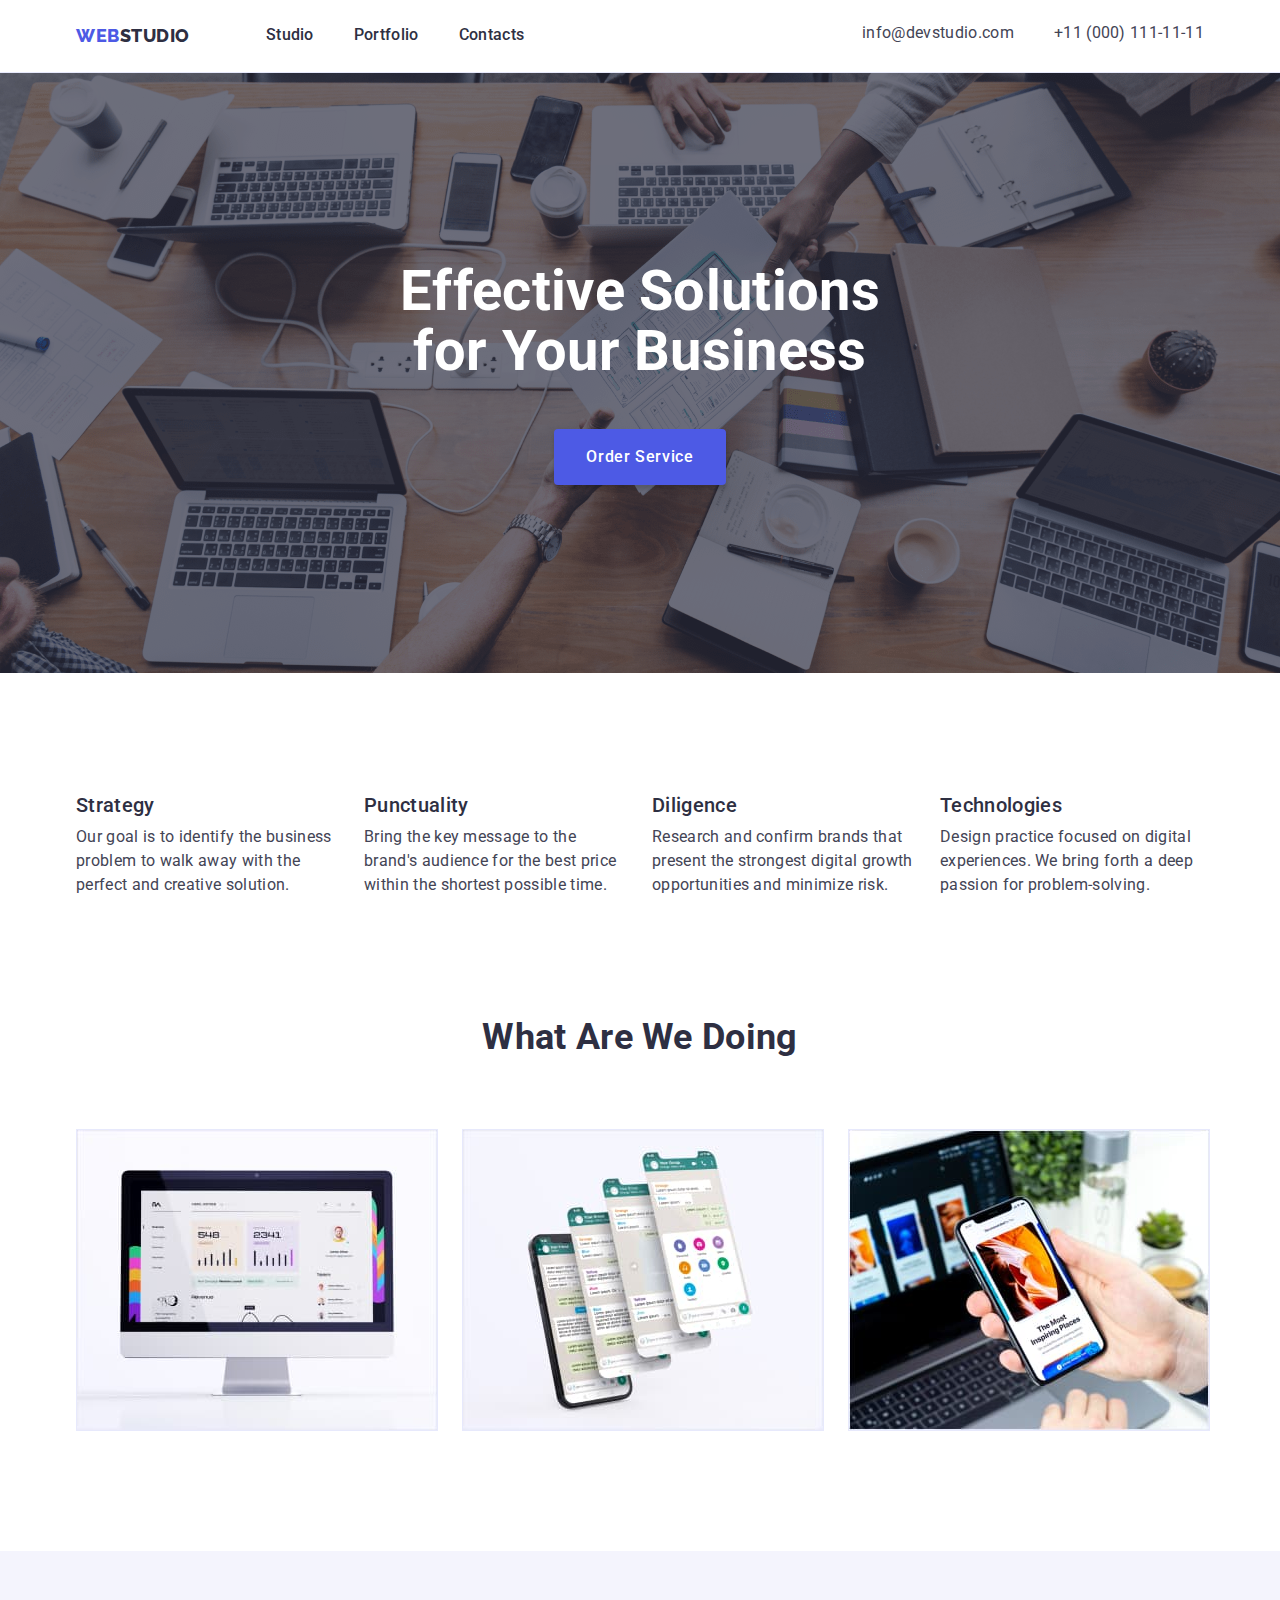
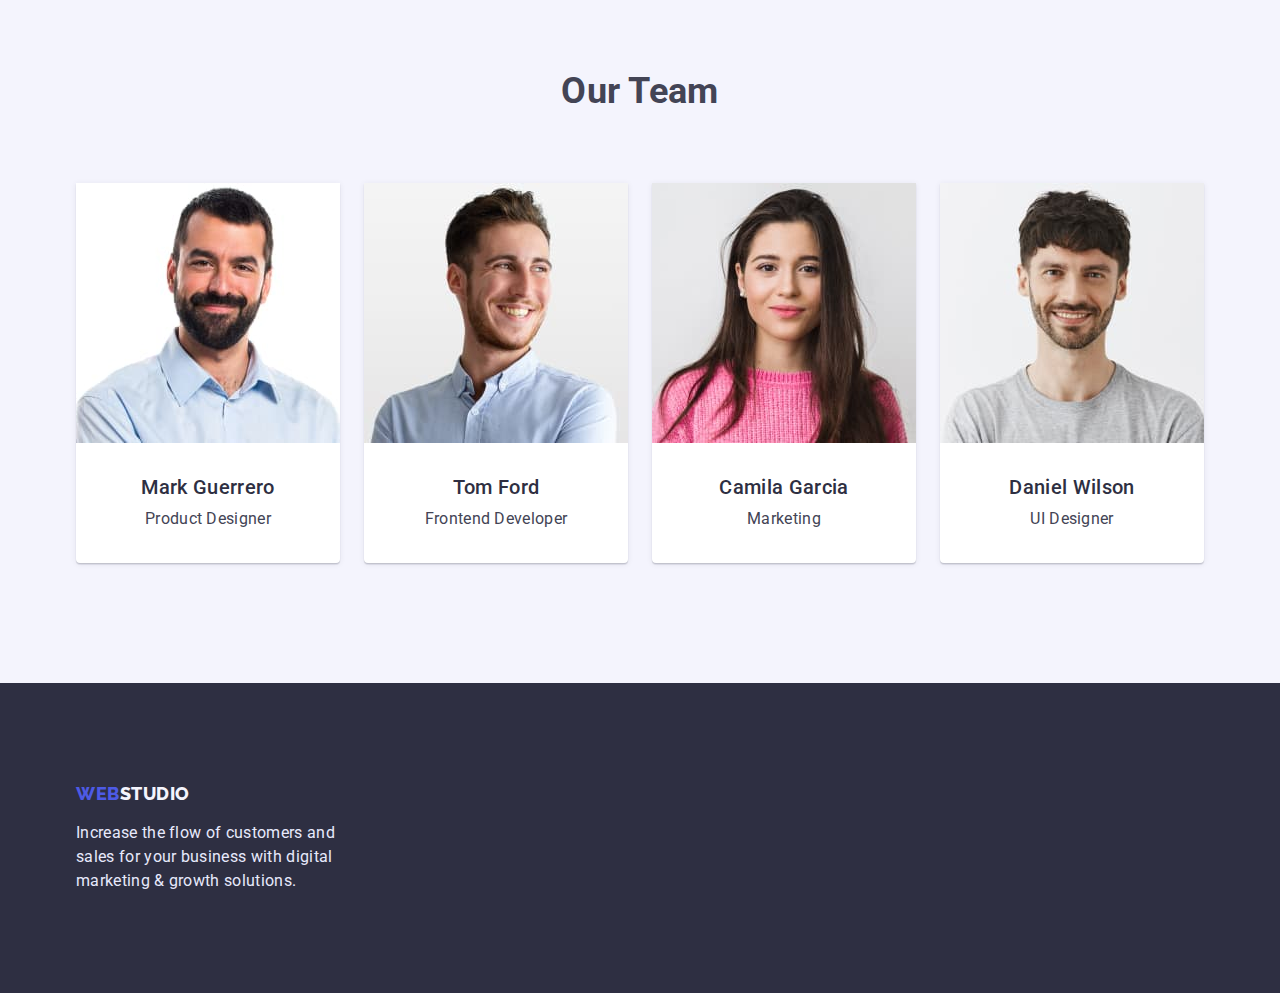
==== index.html @ 8f676c9a "hero-bg" ====
<!DOCTYPE html>
<html lang="en">
  <head>
    <meta charset="UTF-8" />
    <meta http-equiv="X-UA-Compatible" content="IE=edge" />
    <meta name="viewport" content="width=device-width, initial-scale=1.0" />
    <link rel="preconnect" href="https://fonts.googleapis.com" />
    <link rel="preconnect" href="https://fonts.gstatic.com" crossorigin />
    <link
      href="https://fonts.googleapis.com/css2?family=Roboto:wght@400;500;700;900&family=Raleway:wght@800&display=swap"
      rel="stylesheet"
    />
    <link
      rel="stylesheet"
      href="https://cdnjs.cloudflare.com/ajax/libs/modern-normalize/1.1.0/modern-normalize.min.css"
    />
    <link rel="stylesheet" href="css/styles.css" />
    <title>Web Studio</title>
  </head>
  <body class="body">
    <header class="header">
      <div class="container flex-header">
        <!--Navigation-->
        <!--Logo-->
        <!--Logo-->
        <a class="header-logo-left" href="."
          >Web<span class="header-logo-right">Studio</span></a
        >
        <nav class="navigation">
          <ul class="nav-ul">
            <li><a class="nav-a" href=".">Studio</a></li>
            <li><a class="nav-a" href="portfolio.html">Portfolio</a></li>
            <li><a class="nav-a" href="">Contacts</a></li>
          </ul>
        </nav>
        <address class="address">
          <ul class="address-ul">
            <li>
              <a class="address-a" href="mailto:info@devstudio.com"
                >info@devstudio.com</a
              >
            </li>
            <li>
              <a class="address-a" href="tel:+110001111111"
                >+11 (000) 111-11-11</a
              >
            </li>
          </ul>
        </address>
      </div>
    </header>
    <main>
      <!-- Hero section -->
      <section class="index-section-hero section">
        <div class="container">
          <h1 class="index-hero-h1">Effective Solutions for Your Business</h1>
          <button class="index-hero-btn" type="button">Order Service</button>
        </div>
      </section>
      <!-- Section1 -->
      <section class="index-section-strategy section">
        <div class="container">
          <h2 class="visually-hidden">Our operating principles</h2>
          <ul class="index-section-strategy-ul section-flex">
            <li class="index-section-strategy-item">
              <h3 class="index-section-strategy-h3">Strategy</h3>
              <p class="index-section-strategy-p">
                Our goal is to identify the business problem to walk away with
                the perfect and creative solution.
              </p>
            </li>
            <li class="index-section-strategy-item">
              <h3 class="index-section-strategy-h3">Punctuality</h3>
              <p class="index-section-strategy-p">
                Bring the key message to the brand's audience for the best price
                within the shortest possible time.
              </p>
            </li>
            <li class="index-section-strategy-item">
              <h3 class="index-section-strategy-h3">Diligence</h3>
              <p class="index-section-strategy-p">
                Research and confirm brands that present the strongest digital
                growth opportunities and minimize risk.
              </p>
            </li>
            <li class="index-section-strategy-item">
              <h3 class="index-section-strategy-h3">Technologies</h3>
              <p class="index-section-strategy-p">
                Design practice focused on digital experiences. We bring forth a
                deep passion for problem-solving.
              </p>
            </li>
          </ul>
        </div>
      </section>
      <!-- Section2 -->
      <section class="index-section-work section">
        <div class="container">
          <h2 class="index-section-work-h2">What are we doing</h2>
          <ul class="index-section-work-ul section-flex">
            <li class="index-section-work-item">
              <img
                class="index-section-work-img-work"
                src="./images/index/work/img-work-1.jpg"
                alt="Work statistics"
              />
            </li>
            <li class="index-section-work-item">
              <img
                class="index-section-work-img-work"
                src="./images/index/work/img-work-2.jpg"
                alt="Messaging with clients"
              />
            </li>
            <li class="index-section-work-item">
              <img
                class="index-section-work-img-work"
                src="./images/index/work/img-work-3.jpg"
                alt="Work with computer"
              />
            </li>
          </ul>
        </div>
      </section>
      <!-- Section3 -->
      <section class="index-section-team section">
        <div class="container">
          <h2 class="index-section-team-h2">Our Team</h2>
          <ul class="index-section-team-cards section-flex">
            <li class="index-section-team-cards-item">
              <img
                class="index-section-team-cards-img"
                src="./images/index/team/img-employee-1.jpg"
                alt="Product Designer"
              />
              <div class="index-section-team-cards-text">
                <h3 class="index-section-team-cards-h3">Mark Guerrero</h3>
                <p class="index-section-team-cards-p">Product Designer</p>
              </div>
            </li>
            <li class="index-section-team-cards-item">
              <img
                class="index-section-team-cards-img"
                src="./images/index/team/img-employee-2.jpg"
                alt="Frontend Developer"
              />
              <div class="index-section-team-cards-text">
                <h3 class="index-section-team-cards-h3">Tom Ford</h3>
                <p class="index-section-team-cards-p">Frontend Developer</p>
              </div>
            </li>
            <li class="index-section-team-cards-item">
              <img
                class="index-section-team-cards-img"
                src="./images/index/team/img-employee-3.jpg"
                alt="Marketing"
              />
              <div class="index-section-team-cards-text">
                <h3 class="index-section-team-cards-h3">Camila Garcia</h3>
                <p class="index-section-team-cards-p">Marketing</p>
              </div>
            </li>
            <li class="index-section-team-cards-item">
              <img
                class="index-section-team-cards-img"
                src="./images/index/team/img-employee-4.jpg"
                alt="UI Designer"
              />
              <div class="index-section-team-cards-text">
                <h3 class="index-section-team-cards-h3">Daniel Wilson</h3>
                <p class="index-section-team-cards-p">UI Designer</p>
              </div>
            </li>
          </ul>
        </div>
      </section>
    </main>
    <footer class="footer">
      <div class="container">
        <!--Logo-->
        <a class="footer-logo-left" href="."
          >Web<span class="footer-logo-right">Studio</span></a
        >
        <p class="footer-p">
          Increase the flow of customers and sales for your business with
          digital marketing & growth solutions.
        </p>
      </div>
    </footer>
  </body>
</html>
---- css/styles.css ----
/* variables */
:root {
  --col-iris: #4d5ae5;
  --col-ocean: #404bbf;
  --col-navy-blue: #2e2f42;
  --col-green: #31d0aa;
  --col-slate: #434455;
  --col-light-slate: #8e8f99;
  --col-cornflower: #e7e9fc;
  --col-cloud: #f4f4fd;
  --col-navy-blue-modal: rgba(46, 47, 66, 0.4);
  --col-grey: rgba(46, 47, 66, 0.7);
  --col-white: #ffffff;
  --col-background: #e5e5e5;
  --col-btn-shadow: rgba(0, 0, 0, 0.15);
  --col-navy-blue-shadow1: rgba(46, 47, 66, 0.08);
  --col-navy-blue-shadow2: rgba(46, 47, 66, 0.16);
  --cont-max-width: 1440px;
  --cont-width: 1158px;
  --cont-padding-left: 15px;
  --cont-padding-right: 15px;
  --sect-flex-gap: 24px;
}
/* margin 0 */
h1,
h2,
h3,
p {
  margin: 0;
}
/* ul flex */
ul {
  margin: 0;
  padding: 0;
  display: flex;
}
/* images */
img {
  display: block;
}
/* container */
.container {
  width: var(--cont-width);
  padding-left: var(--cont-padding-left);
  padding-right: var(--cont-padding-right);
  margin-left: auto;
  margin-right: auto;
}
/* flex-header */
.flex-header {
  display: flex;
}
/* for sections */
.section {
  padding: 120px 0px;
}

.section-flex {
  gap: var(--sect-flex-gap);
}

/* body */
.body {
  font-family: "Roboto", sans-serif;
  letter-spacing: 0.02em;
  color: var(--col-slate);
}
/* header */
.header {
  border-bottom: 1px solid var(--col-cornflower);
  padding-top: 24px;
  padding-bottom: 24px;
}

/* logo */
.header-logo-left {
  font-family: "Raleway", sans-serif;
  font-weight: 800;
  font-size: 18px;
  line-height: calc(24 / 18);
  letter-spacing: 0.03em;
  text-transform: uppercase;
  text-decoration: none;
  color: var(--col-iris);
  margin-right: 76px;
}
.header-logo-right {
  color: var(--col-navy-blue);
}
/* nav */
.navigation {
  margin-right: auto;
}
.nav-ul {
  list-style: none;
  gap: 40px;
}
.nav-a {
  font-weight: 500;
  line-height: calc(24 / 18);
  color: var(--col-navy-blue);
  text-decoration: none;
}
.nav-a:hover,
.nav-a:focus {
  color: var(--col-ocean);
}
/* address */
.address-ul {
  list-style: none;
  gap: 40px;
}

.address-a {
  font-style: normal;
  text-decoration: none;
  color: var(--col-slate);
}
.address-a:focus,
.address-a:hover {
  color: var(--col-ocean);
}
/* index */
/* main */
/* index hero */
.index-section-hero {
  background-color: var(--col-grey);
  background-image: url(../images/index/hero/img-hero-dark-bg.png),
    url(../images/index/hero/img-hero-bg.png);
  background-repeat: no-repeat;
  background-position: center;
  /* background-size: cover; */
  max-width: var(--cont-max-width);
  margin-left: auto;
  margin-right: auto;
  padding: 188px 0px;
}
.index-hero-h1 {
  width: 494px;
  color: var(--col-white);
  text-align: center;
  font-size: 56px;
  line-height: calc(60 / 56);
  margin-right: auto;
  margin-left: auto;
  margin-bottom: 48px;
}
.index-hero-btn {
  font-family: inherit;
  color: var(--col-white);
  cursor: pointer;
  background-color: var(--col-iris);
  font-weight: 500;
  line-height: calc(24 / 16);
  letter-spacing: 0.04em;
  box-shadow: 0px 4px 4px var(--col-btn-shadow);
  border: none;
  border-radius: 4px;
  padding: 16px 32px;
  display: block;
  margin-right: auto;
  margin-left: auto;
}
.index-hero-btn:focus,
.index-hero-btn:hover {
  background-color: var(--col-ocean);
}
.visually-hidden {
  position: absolute;
  width: 1px;
  height: 1px;
  margin: -1px;
  border: 0;
  padding: 0;

  white-space: nowrap;
  clip-path: inset(100%);
  clip: rect(0 0 0 0);
  overflow: hidden;
}
/* index section1 strategy*/

.index-section-strategy-ul {
  list-style: none;
}
.index-section-strategy-item {
  line-height: calc(24 / 16);
  flex-basis: calc(
    (
        var(--cont-width) - var(--cont-padding-left) - var(--cont-padding-right) -
          var(--sect-flex-gap) * 3
      ) / 4
  );
}
.index-section-strategy-h3 {
  font-weight: 500;
  font-size: 20px;
  line-height: calc(24 / 20);
  color: var(--col-navy-blue);
  margin-bottom: 8px;
}
.index-section-work {
  padding-top: 0px;
}
/* index section2 work */
.index-section-work-h2 {
  font-size: 36px;
  line-height: calc(40 / 36);
  text-align: center;
  text-transform: capitalize;
  color: var(--col-navy-blue);
  margin-bottom: 72px;
}
.index-section-work-ul {
  list-style: none;
}
.index-section-work-item {
  border: 1px solid var(--col-cornflower);
  flex-basis: calc(
    (
        var(--cont-width) - var(--cont-padding-left) - var(--cont-padding-right) -
          var(--sect-flex-gap) * 2
      ) / 3
  );
}
.index-section-work-img-work {
  width: 360px;
  height: 300px;
}
/* index section3 team */
.index-section-team {
  background-color: var(--col-cloud);
}
.index-section-team-h2 {
  font-size: 36px;
  line-height: calc(40 / 36);
  text-align: center;
  text-transform: capitalize;
  margin-bottom: 72px;
}
.index-section-team-cards {
  list-style: none;
}
.index-section-team-cards-item {
  background-color: var(--col-white);
  box-shadow: 0px 1px 6px var(--col-navy-blue-shadow1),
    0px 1px 1px var(--col-navy-blue-shadow2),
    0px 2px 1px var(--col-navy-blue-shadow1);
  border-radius: 0px 0px 4px 4px;
  flex-basis: calc(
    (
        var(--cont-width) - var(--cont-padding-left) - var(--cont-padding-right) -
          var(--sect-flex-gap) * 3
      ) / 4
  );
}
.index-section-team-cards-img {
  width: 264px;
  height: 260px;
}
.index-section-team-cards-text {
  padding: 32px 0px;
}
.index-section-team-cards-h3 {
  font-weight: 500;
  font-size: 20px;
  line-height: calc(24 / 20);
  text-align: center;
  color: var(--col-navy-blue);
  margin-bottom: 8px;
}
.index-section-team-cards-p {
  line-height: calc(24 / 16);
  text-align: center;
}
/* footer */
.footer {
  background-color: var(--col-navy-blue);
  padding: 100px 0px;
}
.footer-logo-left {
  font-family: "Raleway", sans-serif;
  font-weight: 800;
  font-size: 18px;
  line-height: calc(22 / 18);
  letter-spacing: 0.03em;
  text-transform: uppercase;
  text-decoration: none;
  color: var(--col-iris);
  display: block;
}
.footer-logo-right {
  color: var(--col-cloud);
}

.footer-p {
  color: var(--col-cornflower);
  line-height: calc(24 / 16);
  margin-top: 16px;
  margin-right: 864px;
}
/* portfolio */
/* main */
/* hero */
.portfolio-section-hero {
  padding-top: 96px;
}
.portfolio-hero-btns {
  list-style: none;
  justify-content: center;
  margin-bottom: 72px;
}
.portfolio-hero-btn {
  font-family: inherit;
  font-weight: 500;
  font-size: 16px;
  line-height: calc(24 / 16);
  letter-spacing: 0.04em;
  color: var(--col-iris);
  cursor: pointer;
  background-color: var(--col-cloud);
  border: 1px solid var(--col-cornflower);
  border-radius: 4px;
  padding: 12px 24px;
}
.portfolio-hero-btn:focus,
.portfolio-hero-btn:hover {
  color: var(--col-white);
  background-color: var(--col-ocean);
}
.portfolio-hero-ul {
  list-style: none;
  flex-wrap: wrap;
  gap: 48px var(--sect-flex-gap);
}
.portfolio-hero-items {
  flex-basis: calc(
    (
        var(--cont-width) - var(--cont-padding-left) - var(--cont-padding-right) -
          var(--sect-flex-gap) * 2
      ) / 3
  );
}
.portfolio-hero-a {
  text-decoration: none;
}
.portfolio-hero-a:focus,
.portfolio-hero-a:hover {
  text-decoration: none;
  background-color: var(--col-iris);
}

.portfolio-hero-img {
  width: 360px;
  height: 300px;
}
.portfolio-hero-text {
  border-left: 1px solid var(--col-cornflower);
  border-right: 1px solid var(--col-cornflower);
  border-bottom: 1px solid var(--col-cornflower);
  padding-top: 32px;
  padding-bottom: 31.2px;
  padding-left: 16px;
}
.portfolio-hero-h2 {
  margin-bottom: 8px;
  font-weight: 500;
  font-size: 20px;
  line-height: calc(24 / 20);
  color: var(--col-navy-blue);
}
.portfolio-hero-p {
  line-height: calc(24 / 16);
}
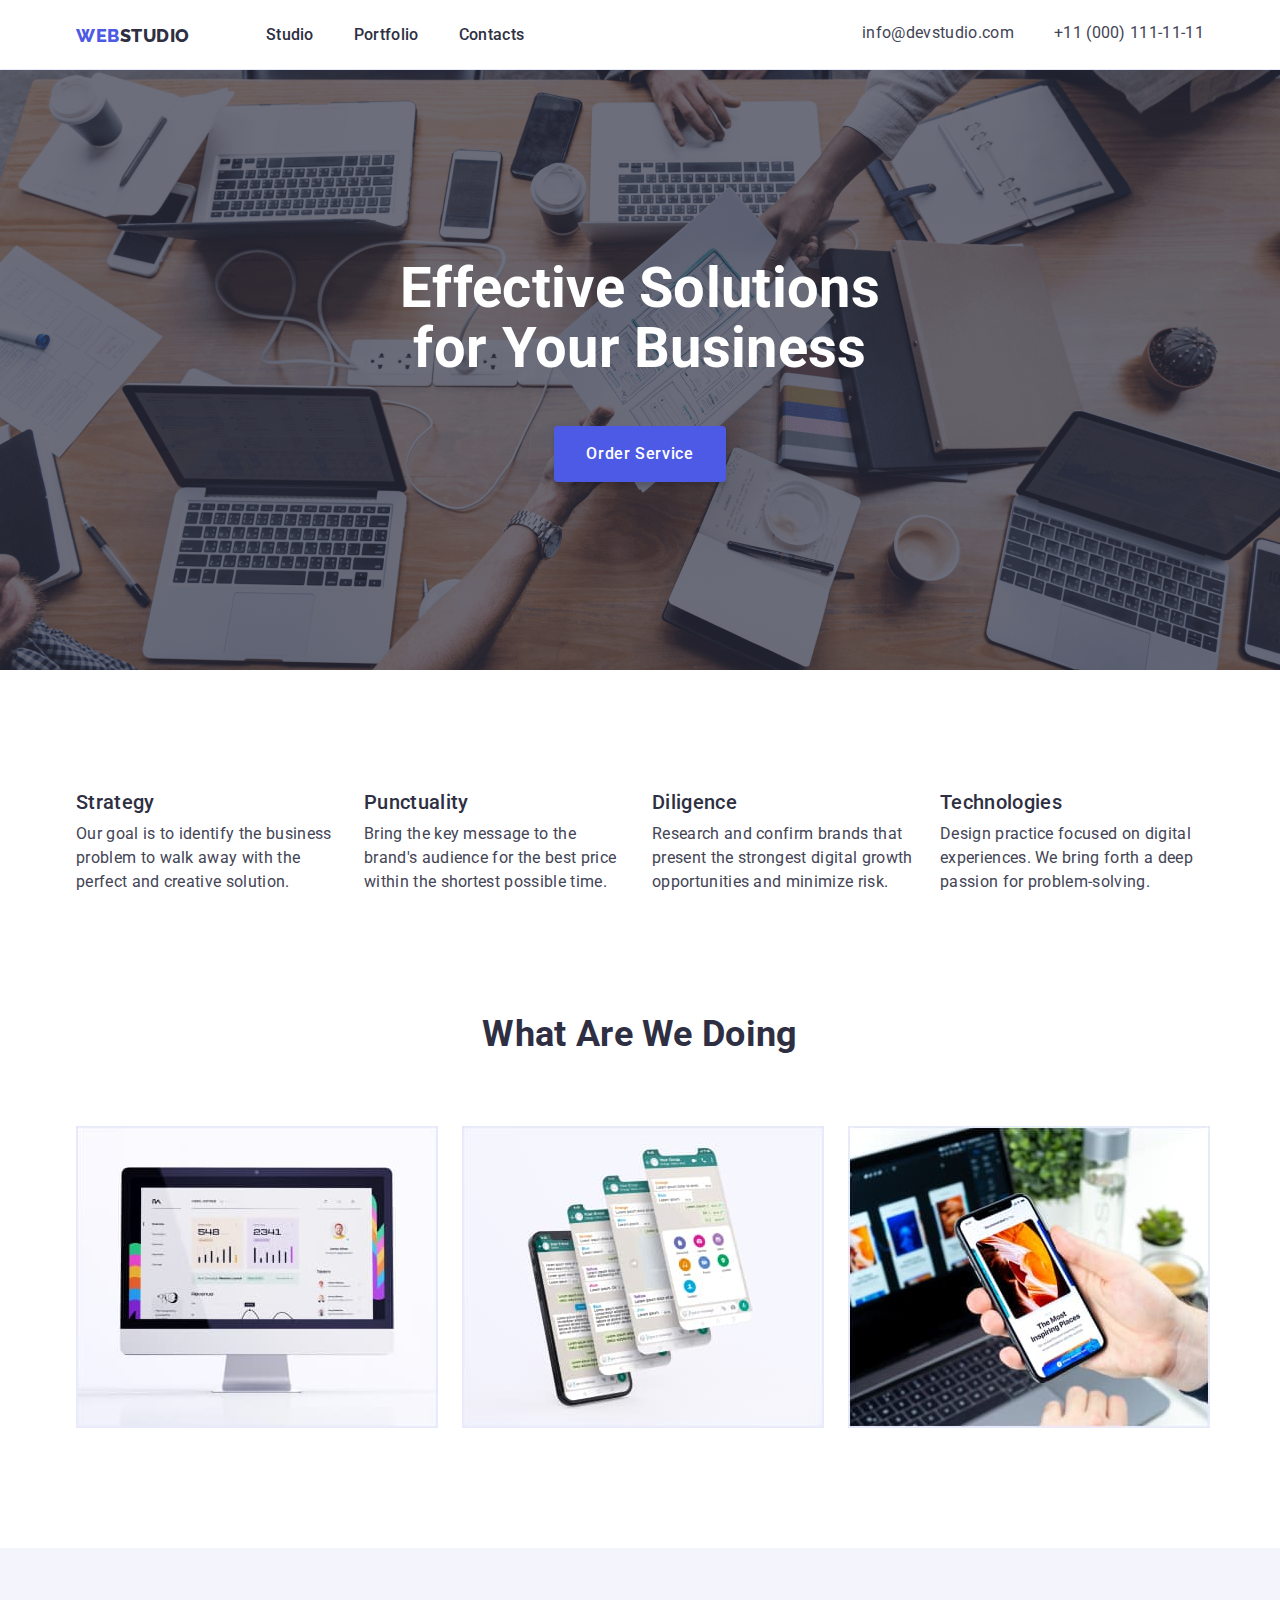
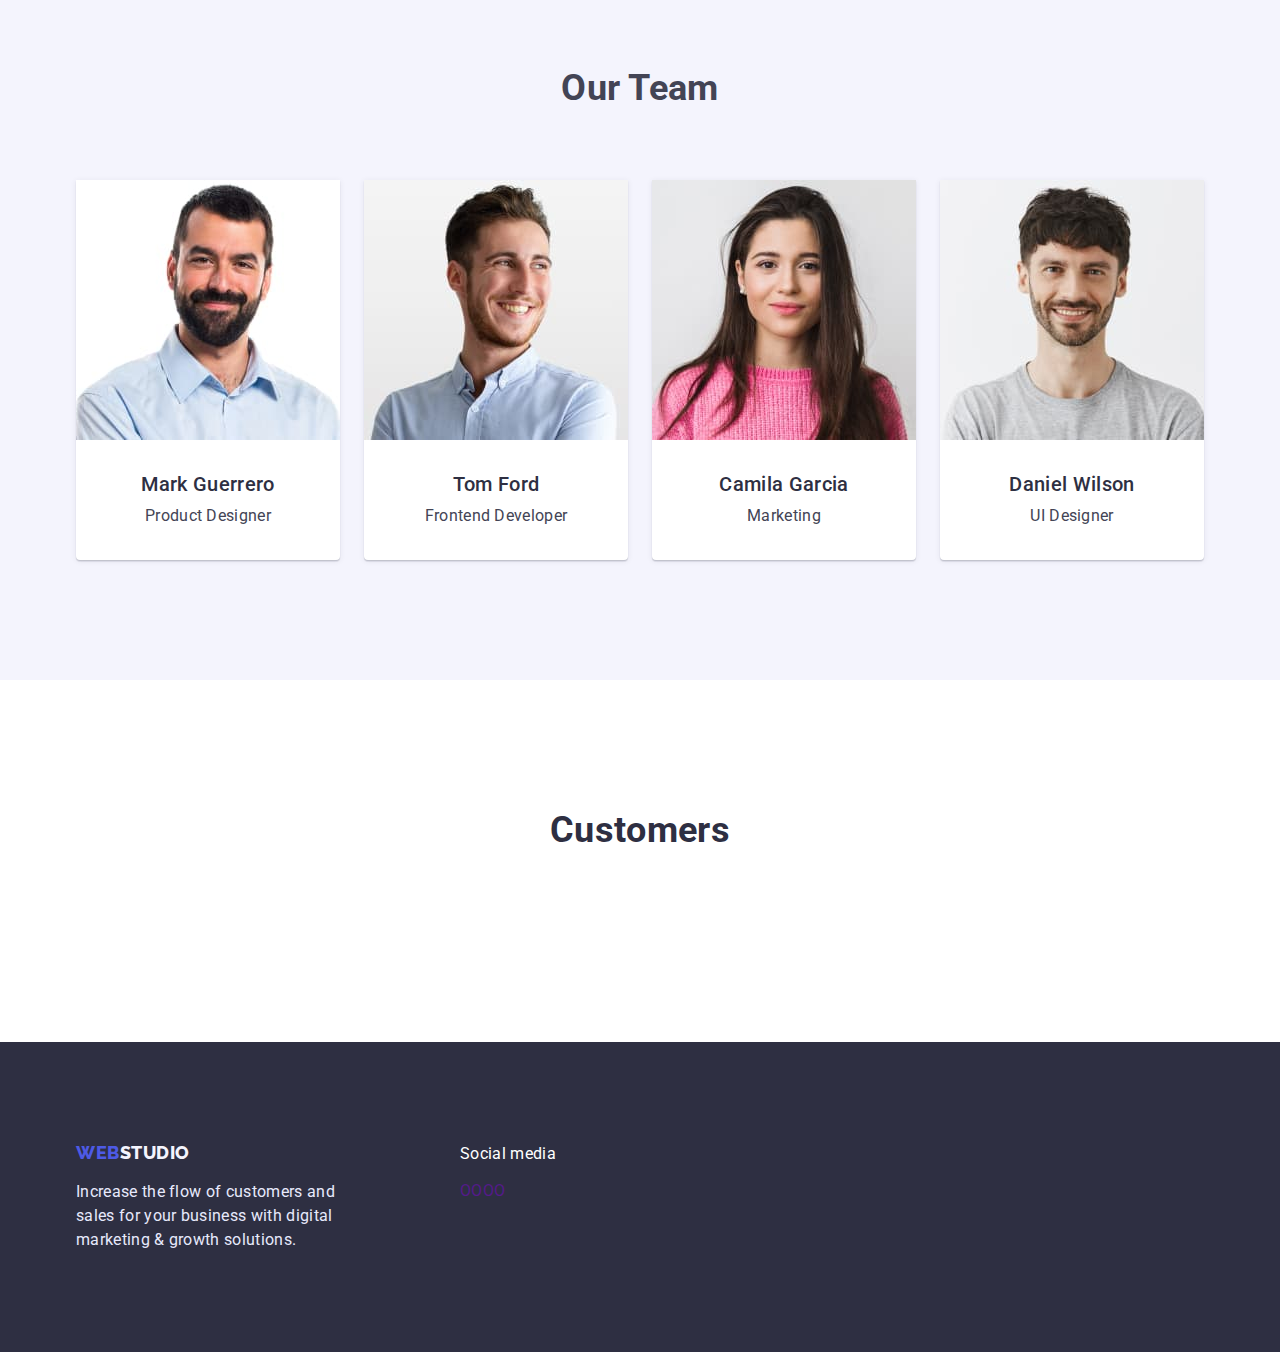
==== commit c06ca340: "add section" ====
--- a/index.html
+++ b/index.html
@@ -174,17 +174,50 @@
           </ul>
         </div>
       </section>
+      <!-- Section4 -->
+      <section class="index-section-customers section">
+        <div class="container">
+          <h2 class="index-section-customers-h2">Customers</h2>
+          <ul class="index-section-customers-ul">
+            <li class="index-section-customers-item"></li>
+            <li class="index-section-customers-item"></li>
+            <li class="index-section-customers-item"></li>
+            <li class="index-section-customers-item"></li>
+            <li class="index-section-customers-item"></li>
+            <li class="index-section-customers-item"></li>
+          </ul>
+        </div>
+      </section>
     </main>
     <footer class="footer">
-      <div class="container">
-        <!--Logo-->
-        <a class="footer-logo-left" href="."
-          >Web<span class="footer-logo-right">Studio</span></a
-        >
-        <p class="footer-p">
-          Increase the flow of customers and sales for your business with
-          digital marketing & growth solutions.
-        </p>
+      <div class="container flex-header">
+        <div class="footer-text">
+          <!--Logo-->
+          <a class="footer-logo-left" href="."
+            >Web<span class="footer-logo-right">Studio</span></a
+          >
+          <p class="footer-p">
+            Increase the flow of customers and sales for your business with
+            digital marketing & growth solutions.
+          </p>
+        </div>
+        <div class="footer-social">
+          <p class="footer-social-p">Social media</p>
+          <ul class="footer-social-ul">
+            <li class="footer-social-li">
+              <a class="footer-social-links" href="">O </a>
+            </li>
+            <li class="footer-social-li">
+              <a class="footer-social-links" href="">O</a>
+            </li>
+            <li class="footer-social-li">
+              <a class="footer-social-links" href="">O</a>
+            </li>
+            <li class="footer-social-li">
+              <a class="footer-social-links" href="">O</a>
+            </li>
+          </ul>
+        </div>
       </div>
     </footer>
   </body>
--- a/css/styles.css
+++ b/css/styles.css
@@ -33,6 +33,7 @@
   margin: 0;
   padding: 0;
   display: flex;
+  list-style: none;
 }
 /* images */
 img {
@@ -69,7 +70,7 @@
 .header {
   border-bottom: 1px solid var(--col-cornflower);
   padding-top: 24px;
-  padding-bottom: 24px;
+  padding-bottom: 0px;
 }
 
 /* logo */
@@ -92,7 +93,6 @@
   margin-right: auto;
 }
 .nav-ul {
-  list-style: none;
   gap: 40px;
 }
 .nav-a {
@@ -100,14 +100,31 @@
   line-height: calc(24 / 18);
   color: var(--col-navy-blue);
   text-decoration: none;
+}
+.nav-a::after {
+  display: block;
+  content: "";
+  width: 100%;
+  height: 4px;
+  border-radius: 2px;
+  background-color: transparent;
+  margin-top: 20px;
 }
 .nav-a:hover,
 .nav-a:focus {
   color: var(--col-ocean);
 }
+.nav-a:hover::after {
+  display: block;
+  content: "";
+  width: 100%;
+  height: 4px;
+  border-radius: 2px;
+  background-color: var(--col-ocean);
+  margin-top: 20px;
+}
 /* address */
 .address-ul {
-  list-style: none;
   gap: 40px;
 }
 
@@ -181,7 +198,6 @@
 /* index section1 strategy*/
 
 .index-section-strategy-ul {
-  list-style: none;
 }
 .index-section-strategy-item {
   line-height: calc(24 / 16);
@@ -212,7 +228,6 @@
   margin-bottom: 72px;
 }
 .index-section-work-ul {
-  list-style: none;
 }
 .index-section-work-item {
   border: 1px solid var(--col-cornflower);
@@ -239,7 +254,6 @@
   margin-bottom: 72px;
 }
 .index-section-team-cards {
-  list-style: none;
 }
 .index-section-team-cards-item {
   background-color: var(--col-white);
@@ -273,10 +287,28 @@
   line-height: calc(24 / 16);
   text-align: center;
 }
+/* Section4 Customers */
+.index-section-customers {
+  padding-top: 130px;
+}
+.index-section-customers-h2 {
+  font-size: 36px;
+  line-height: calc(40 / 36);
+  text-align: center;
+  text-transform: capitalize;
+  color: var(--col-navy-blue);
+  margin-bottom: 72px;
+}
 /* footer */
+
 .footer {
   background-color: var(--col-navy-blue);
   padding: 100px 0px;
+}
+/* text */
+.footer-text {
+  width: 264px;
+  margin-right: 120px;
 }
 .footer-logo-left {
   font-family: "Raleway", sans-serif;
@@ -297,7 +329,20 @@
   color: var(--col-cornflower);
   line-height: calc(24 / 16);
   margin-top: 16px;
-  margin-right: 864px;
+}
+/* social */
+.footer-social {
+}
+.footer-social-p {
+  font-size: 16px;
+  line-height: calc(24 / 16);
+  font-weight: 500px;
+  color: var(--col-white);
+  text-align: left;
+  margin-bottom: 16px;
+}
+.footer-social-links {
+  text-decoration: none;
 }
 /* portfolio */
 /* main */
@@ -306,7 +351,6 @@
   padding-top: 96px;
 }
 .portfolio-hero-btns {
-  list-style: none;
   justify-content: center;
   margin-bottom: 72px;
 }
@@ -329,7 +373,6 @@
   background-color: var(--col-ocean);
 }
 .portfolio-hero-ul {
-  list-style: none;
   flex-wrap: wrap;
   gap: 48px var(--sect-flex-gap);
 }
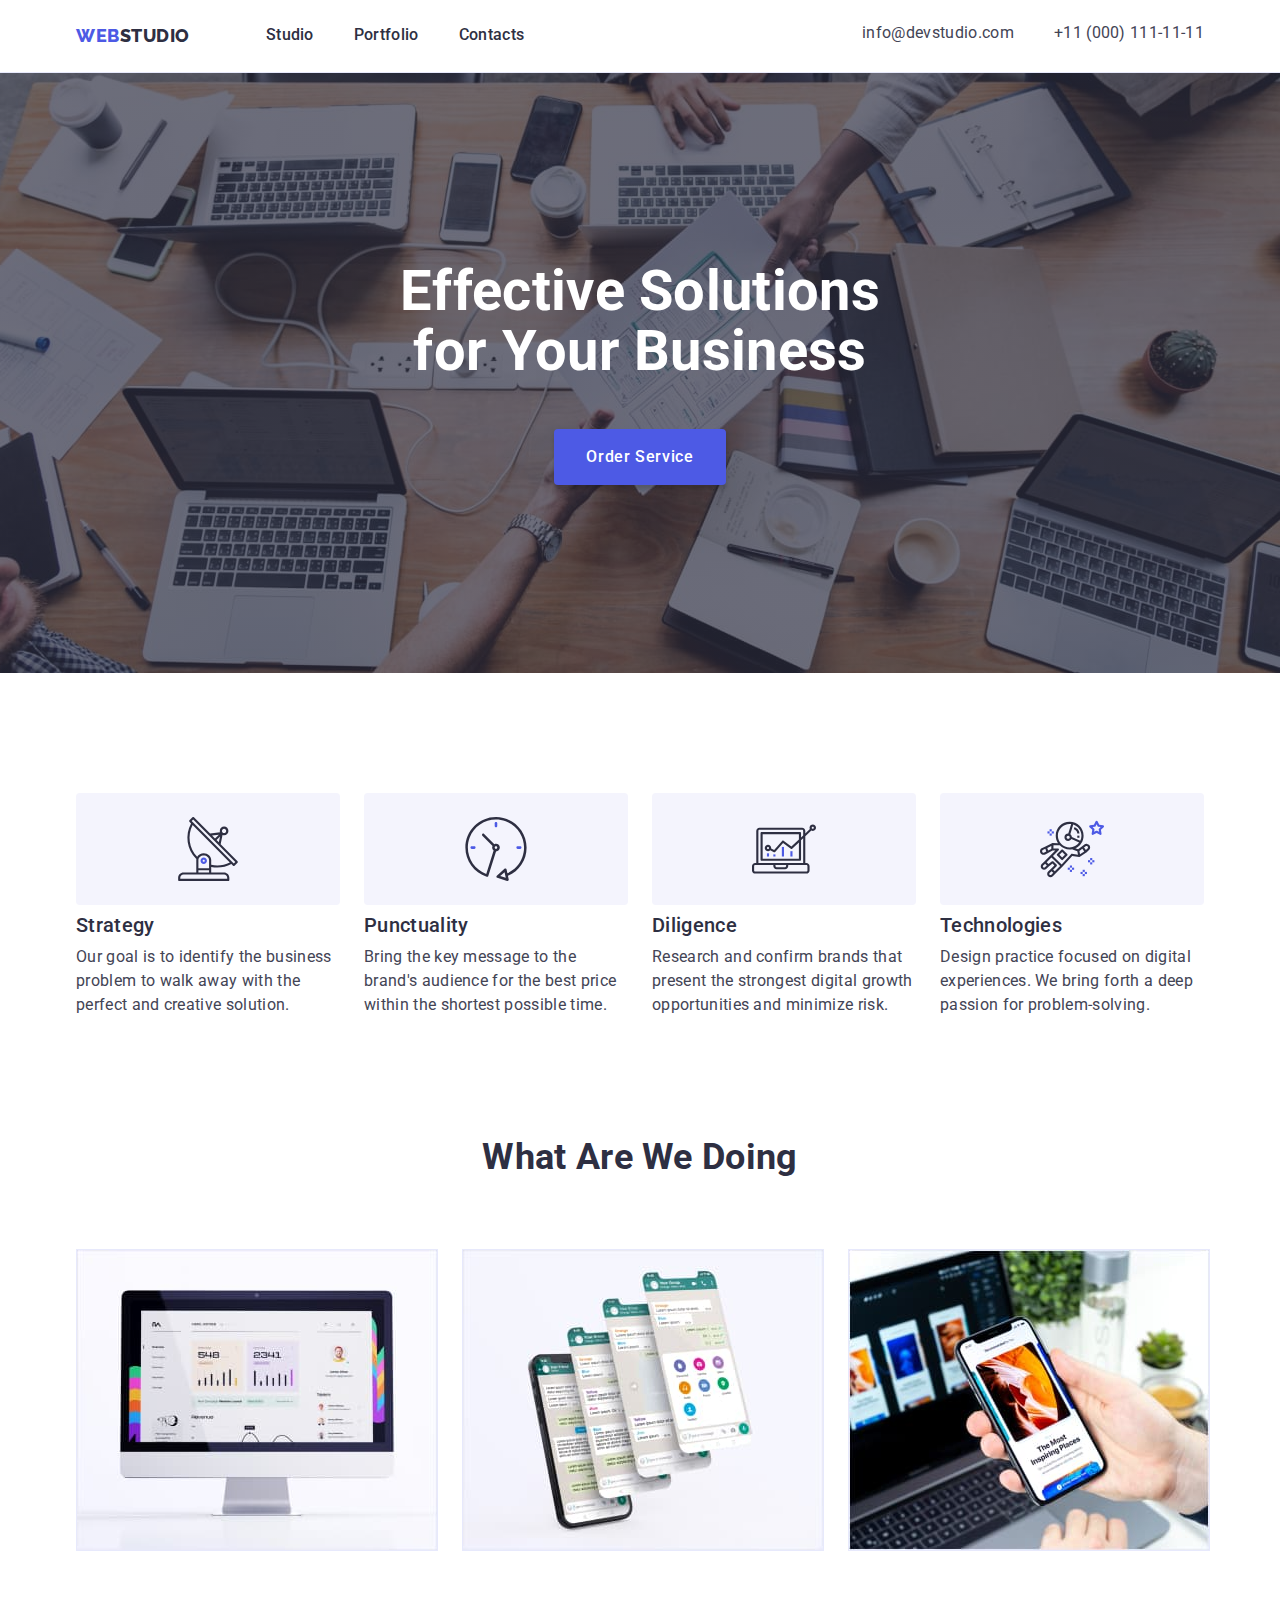
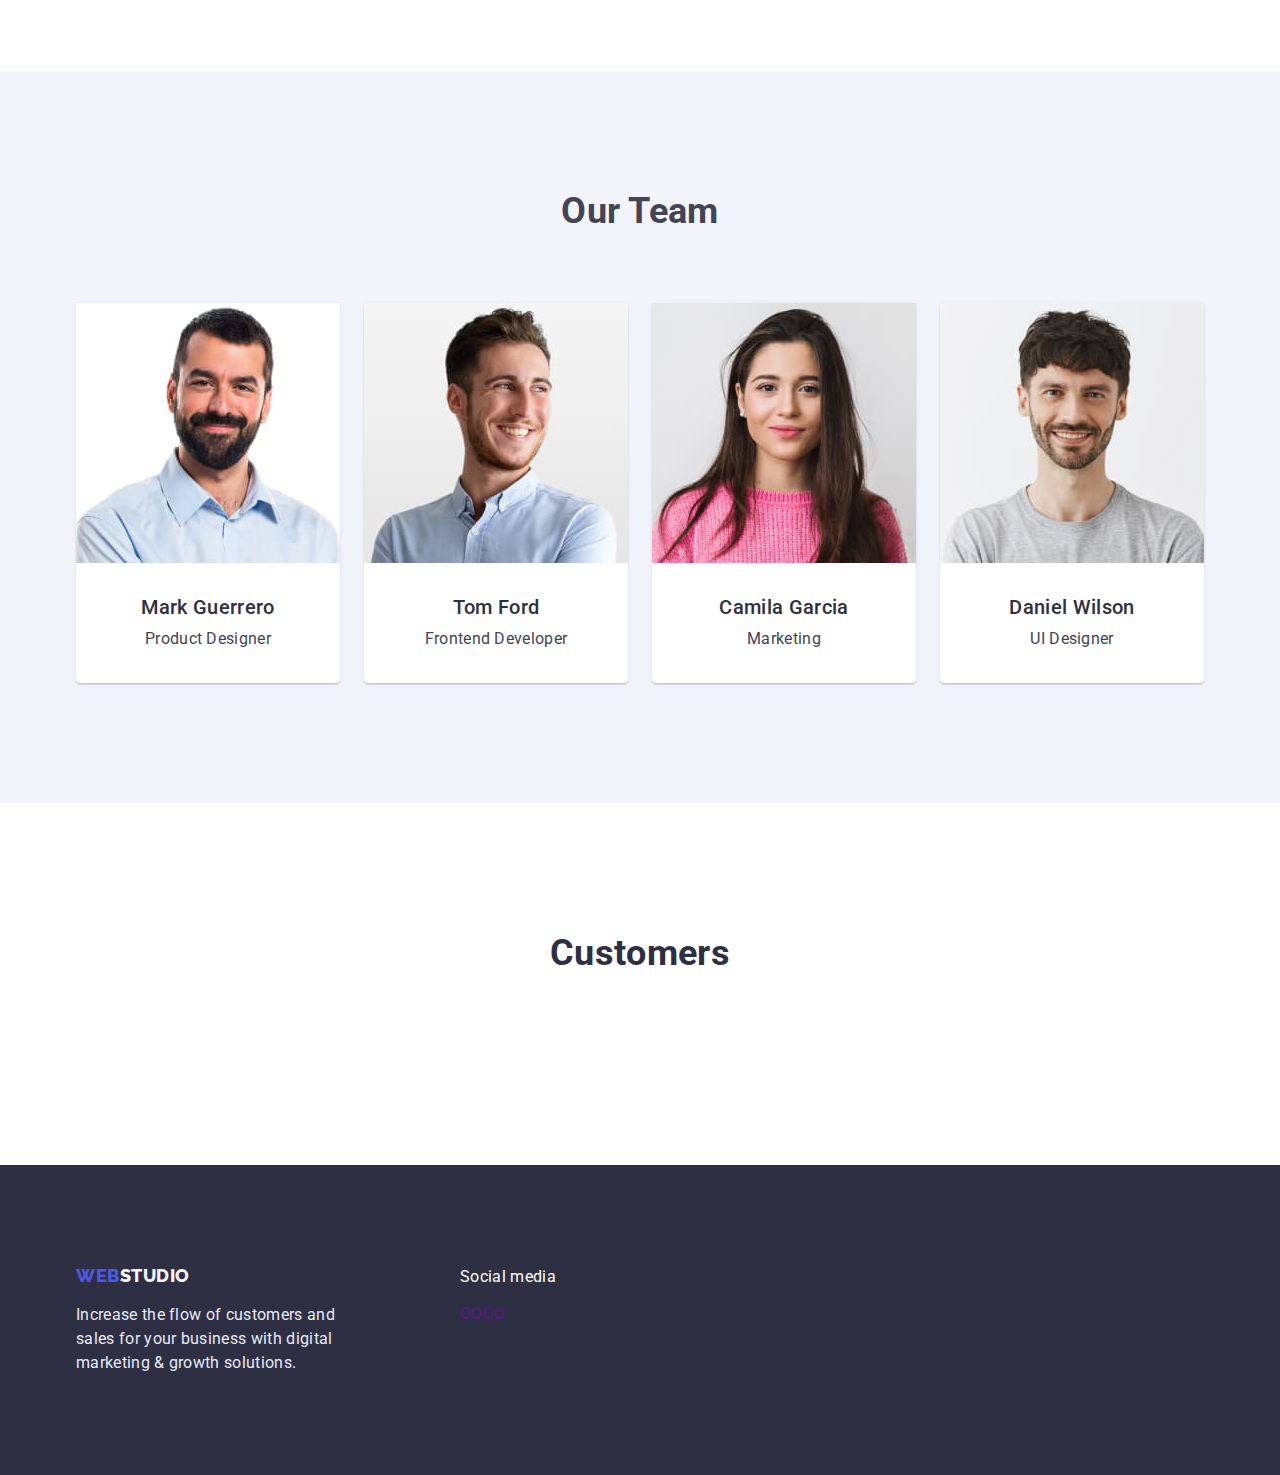
==== commit 4a2d8b10: "icons strategy" ====
--- a/index.html
+++ b/index.html
@@ -62,28 +62,28 @@
         <div class="container">
           <h2 class="visually-hidden">Our operating principles</h2>
           <ul class="index-section-strategy-ul section-flex">
-            <li class="index-section-strategy-item">
+            <li class="index-section-strategy-item icon-antenna">
               <h3 class="index-section-strategy-h3">Strategy</h3>
               <p class="index-section-strategy-p">
                 Our goal is to identify the business problem to walk away with
                 the perfect and creative solution.
               </p>
             </li>
-            <li class="index-section-strategy-item">
+            <li class="index-section-strategy-item icon-clock">
               <h3 class="index-section-strategy-h3">Punctuality</h3>
               <p class="index-section-strategy-p">
                 Bring the key message to the brand's audience for the best price
                 within the shortest possible time.
               </p>
             </li>
-            <li class="index-section-strategy-item">
+            <li class="index-section-strategy-item icon-diagram">
               <h3 class="index-section-strategy-h3">Diligence</h3>
               <p class="index-section-strategy-p">
                 Research and confirm brands that present the strongest digital
                 growth opportunities and minimize risk.
               </p>
             </li>
-            <li class="index-section-strategy-item">
+            <li class="index-section-strategy-item icon-astronaut">
               <h3 class="index-section-strategy-h3">Technologies</h3>
               <p class="index-section-strategy-p">
                 Design practice focused on digital experiences. We bring forth a
--- a/css/styles.css
+++ b/css/styles.css
@@ -70,7 +70,7 @@
 .header {
   border-bottom: 1px solid var(--col-cornflower);
   padding-top: 24px;
-  padding-bottom: 0px;
+  padding-bottom: 24px;
 }
 
 /* logo */
@@ -101,28 +101,11 @@
   color: var(--col-navy-blue);
   text-decoration: none;
 }
-.nav-a::after {
-  display: block;
-  content: "";
-  width: 100%;
-  height: 4px;
-  border-radius: 2px;
-  background-color: transparent;
-  margin-top: 20px;
-}
 .nav-a:hover,
 .nav-a:focus {
   color: var(--col-ocean);
 }
-.nav-a:hover::after {
-  display: block;
-  content: "";
-  width: 100%;
-  height: 4px;
-  border-radius: 2px;
-  background-color: var(--col-ocean);
-  margin-top: 20px;
-}
+
 /* address */
 .address-ul {
   gap: 40px;
@@ -142,11 +125,15 @@
 /* index hero */
 .index-section-hero {
   background-color: var(--col-grey);
-  background-image: url(../images/index/hero/img-hero-dark-bg.png),
-    url(../images/index/hero/img-hero-bg.png);
+  background-image: linear-gradient(
+      to right,
+      rgba(46, 47, 66, 0.7),
+      rgba(46, 47, 66, 0.7)
+    ),
+    url(../images/index/hero/img-hero-bg.jpg);
   background-repeat: no-repeat;
   background-position: center;
-  /* background-size: cover; */
+  background-size: cover;
   max-width: var(--cont-max-width);
   margin-left: auto;
   margin-right: auto;
@@ -207,6 +194,30 @@
           var(--sect-flex-gap) * 3
       ) / 4
   );
+}
+.index-section-strategy-item::before {
+  content: "";
+  height: 112px;
+  display: block;
+  background-color: var(--col-cloud);
+  border-radius: 4px;
+  background-repeat: no-repeat;
+  background-size: auto calc(48 / 112);
+  background-position: center;
+  margin-bottom: 8px;
+}
+/* icons */
+.icon-antenna::before {
+  background-image: url(../images/index/strategy/svg-antenna.svg);
+}
+.icon-clock::before {
+  background-image: url(../images/index/strategy/svg-clock.svg);
+}
+.icon-diagram::before {
+  background-image: url(../images/index/strategy/svg-diagram.svg);
+}
+.icon-astronaut::before {
+  background-image: url(../images/index/strategy/svg-astronaut.svg);
 }
 .index-section-strategy-h3 {
   font-weight: 500;
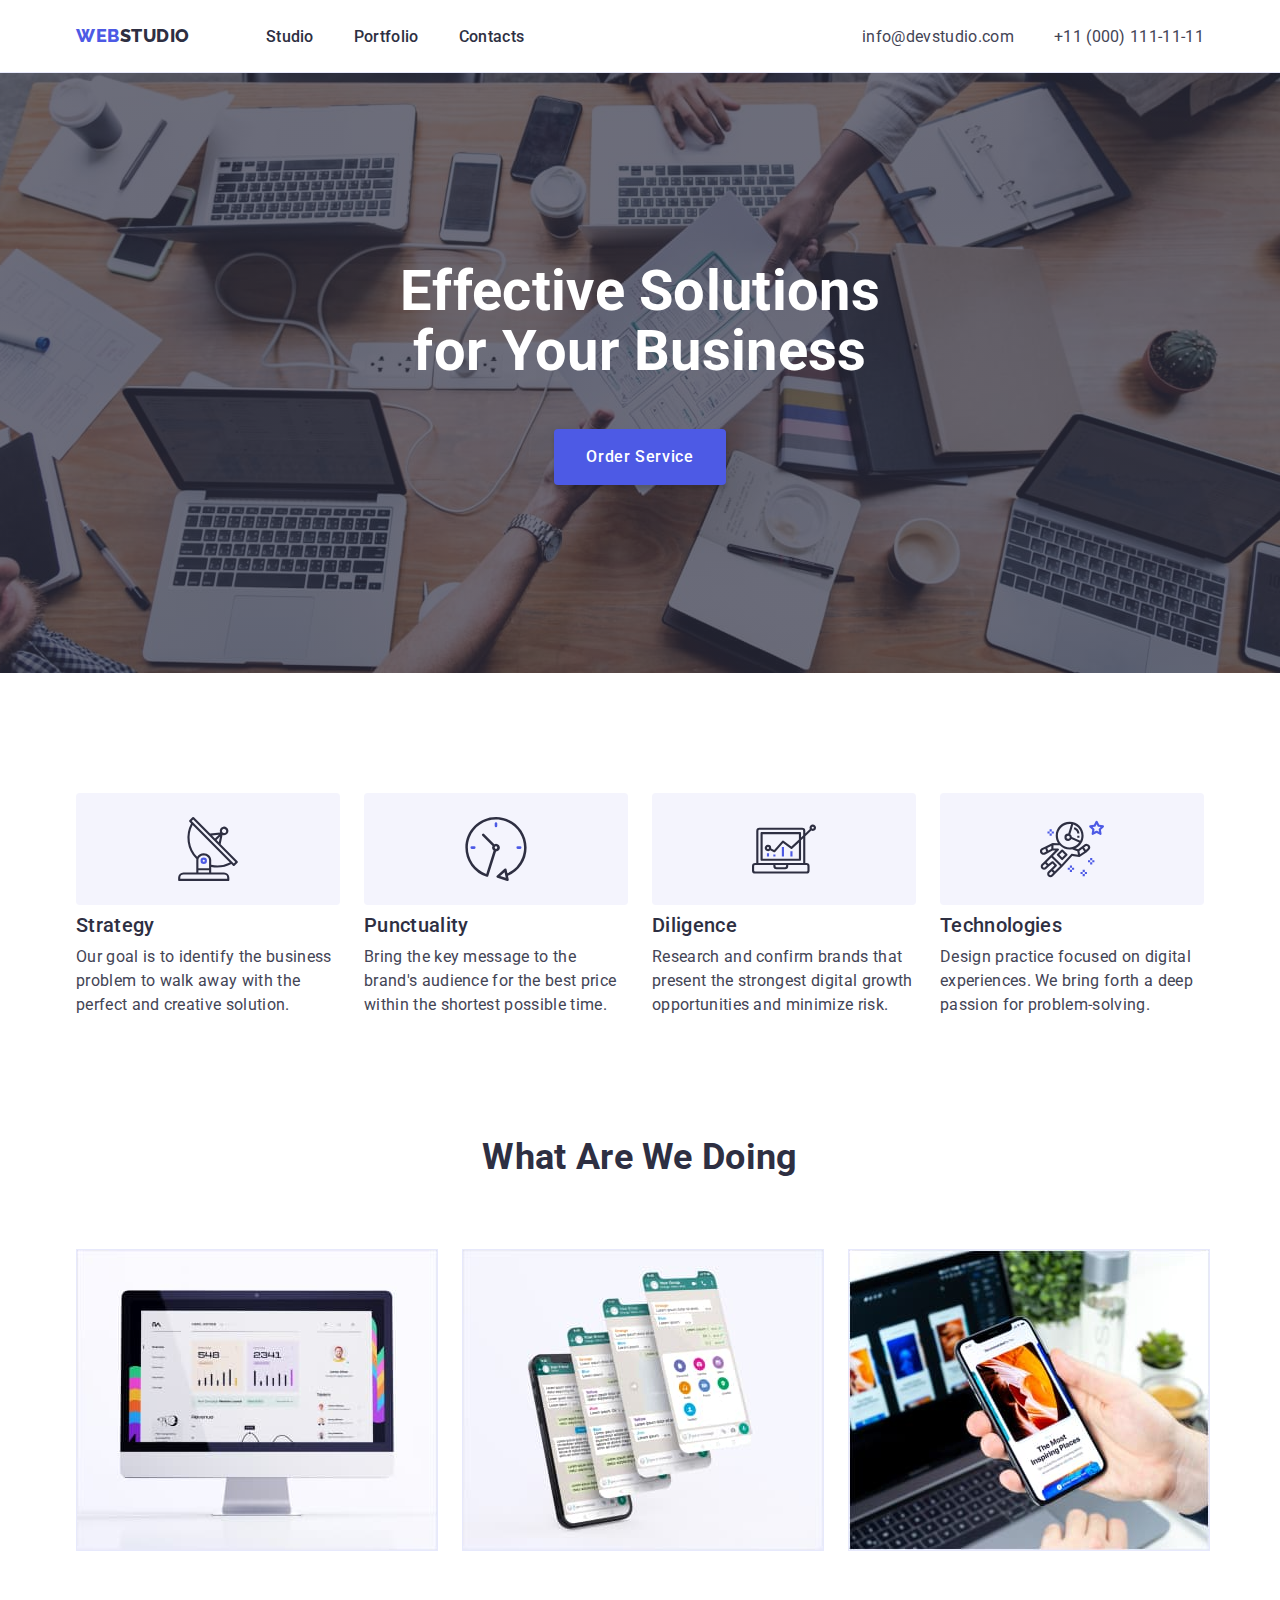
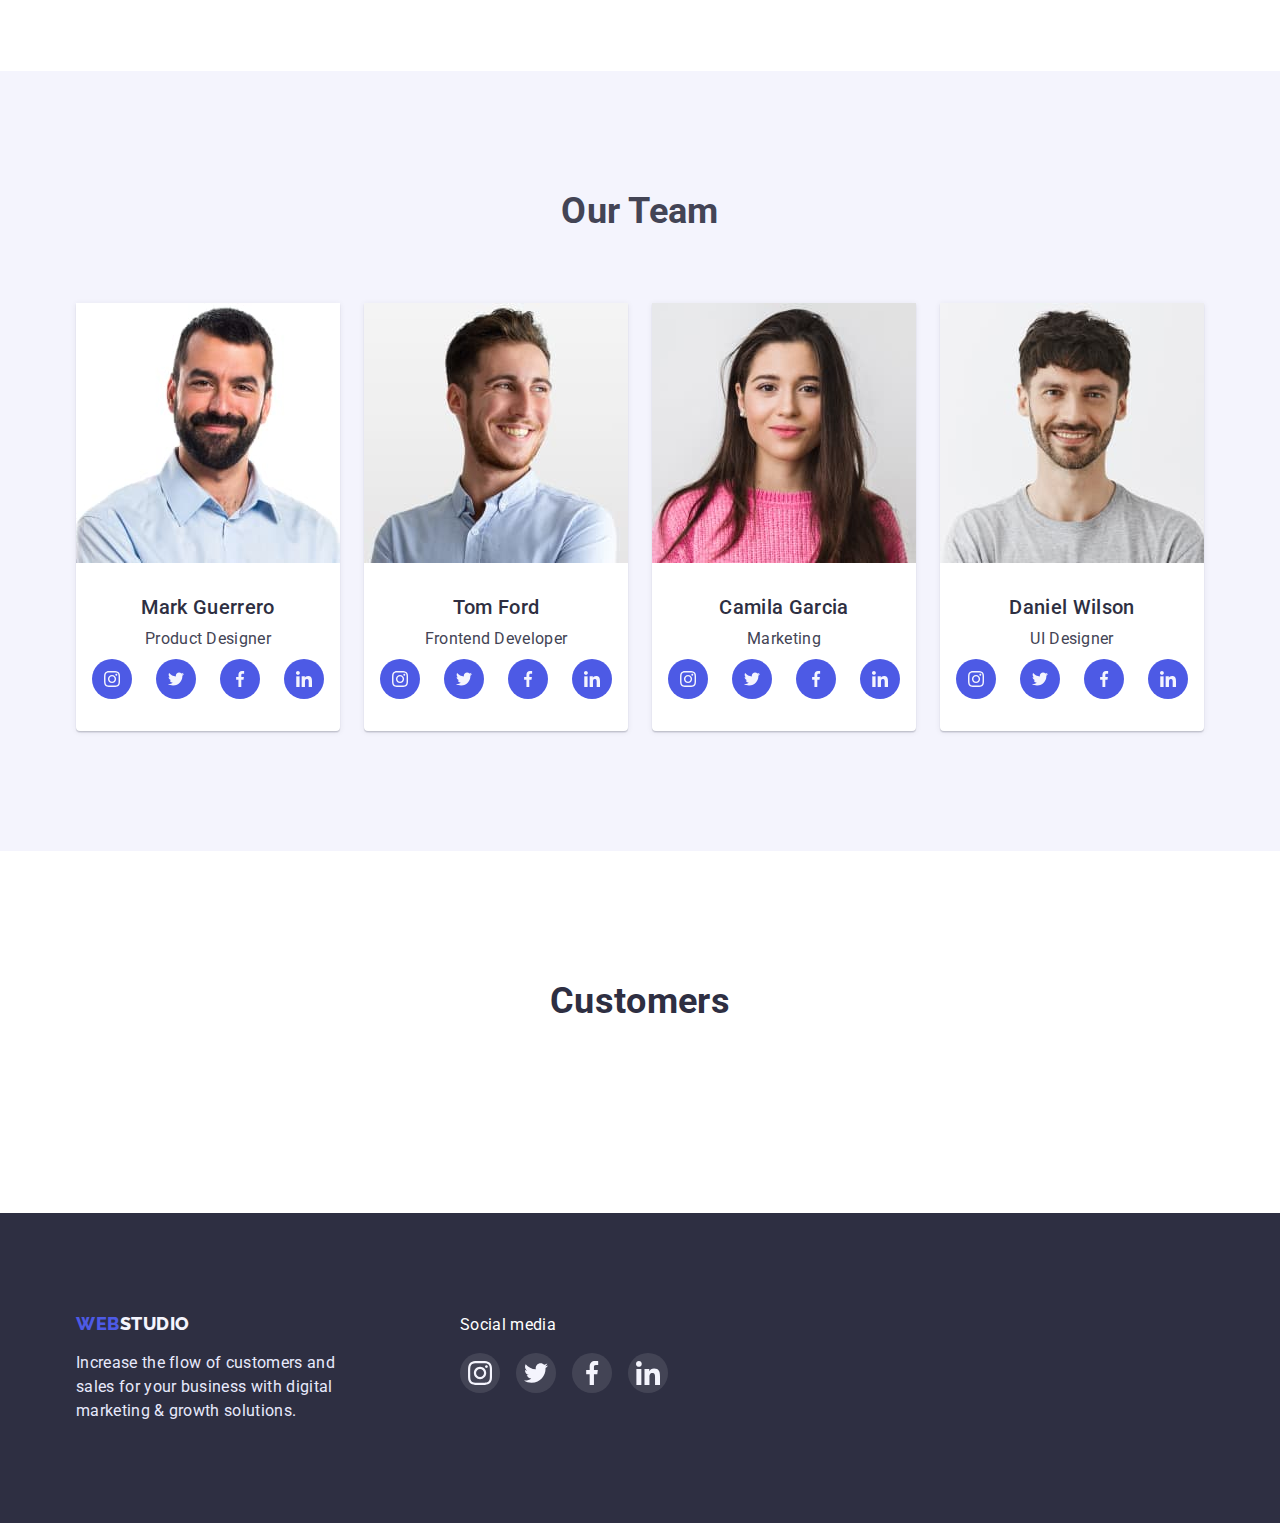
==== commit ed03080d: "cards + footer" ====
--- a/index.html
+++ b/index.html
@@ -137,6 +137,45 @@
                 <h3 class="index-section-team-cards-h3">Mark Guerrero</h3>
                 <p class="index-section-team-cards-p">Product Designer</p>
               </div>
+              <!-- social links -->
+              <ul class="index-section-team-cards-links section-flex">
+                <li class="index-section-team-cards-links-item">
+                  <a
+                    class="index-section-team-cards-link social-links icon-instagram"
+                    href="https://instagram.com/"
+                    aria-label="Instagram link"
+                    target="_blank"
+                    rel="noreferrer noopener"
+                  ></a>
+                </li>
+                <li class="index-section-team-cards-links-item">
+                  <a
+                    class="index-section-team-cards-link social-links icon-twitter"
+                    href="https://twitter.com/"
+                    aria-label="Twitter link"
+                    target="_blank"
+                    rel="noreferrer noopener"
+                  ></a>
+                </li>
+                <li class="index-section-team-cards-links-item">
+                  <a
+                    class="index-section-team-cards-link social-links icon-facebook"
+                    href="https://facebook.com/"
+                    aria-label="Facebook link"
+                    target="_blank"
+                    rel="noreferrer noopener"
+                  ></a>
+                </li>
+                <li class="index-section-team-cards-links-item">
+                  <a
+                    class="index-section-team-cards-link social-links icon-linkedin"
+                    href="https://linkedin.com/"
+                    aria-label="Linkedin link"
+                    target="_blank"
+                    rel="noreferrer noopener"
+                  ></a>
+                </li>
+              </ul>
             </li>
             <li class="index-section-team-cards-item">
               <img
@@ -148,6 +187,45 @@
                 <h3 class="index-section-team-cards-h3">Tom Ford</h3>
                 <p class="index-section-team-cards-p">Frontend Developer</p>
               </div>
+              <!-- social links -->
+              <ul class="index-section-team-cards-links section-flex">
+                <li class="index-section-team-cards-links-item">
+                  <a
+                    class="index-section-team-cards-link social-links icon-instagram"
+                    href="https://instagram.com/"
+                    aria-label="Instagram link"
+                    target="_blank"
+                    rel="noreferrer noopener"
+                  ></a>
+                </li>
+                <li class="index-section-team-cards-links-item">
+                  <a
+                    class="index-section-team-cards-link social-links icon-twitter"
+                    href="https://twitter.com/"
+                    aria-label="Twitter link"
+                    target="_blank"
+                    rel="noreferrer noopener"
+                  ></a>
+                </li>
+                <li class="index-section-team-cards-links-item">
+                  <a
+                    class="index-section-team-cards-link social-links icon-facebook"
+                    href="https://facebook.com/"
+                    aria-label="Facebook link"
+                    target="_blank"
+                    rel="noreferrer noopener"
+                  ></a>
+                </li>
+                <li class="index-section-team-cards-links-item">
+                  <a
+                    class="index-section-team-cards-link social-links icon-linkedin"
+                    href="https://linkedin.com/"
+                    aria-label="Linkedin link"
+                    target="_blank"
+                    rel="noreferrer noopener"
+                  ></a>
+                </li>
+              </ul>
             </li>
             <li class="index-section-team-cards-item">
               <img
@@ -159,6 +237,45 @@
                 <h3 class="index-section-team-cards-h3">Camila Garcia</h3>
                 <p class="index-section-team-cards-p">Marketing</p>
               </div>
+              <!-- social links -->
+              <ul class="index-section-team-cards-links section-flex">
+                <li class="index-section-team-cards-links-item">
+                  <a
+                    class="index-section-team-cards-link social-links icon-instagram"
+                    href="https://instagram.com/"
+                    aria-label="Instagram link"
+                    target="_blank"
+                    rel="noreferrer noopener"
+                  ></a>
+                </li>
+                <li class="index-section-team-cards-links-item">
+                  <a
+                    class="index-section-team-cards-link social-links icon-twitter"
+                    href="https://twitter.com/"
+                    aria-label="Twitter link"
+                    target="_blank"
+                    rel="noreferrer noopener"
+                  ></a>
+                </li>
+                <li class="index-section-team-cards-links-item">
+                  <a
+                    class="index-section-team-cards-link social-links icon-facebook"
+                    href="https://facebook.com/"
+                    aria-label="Facebook link"
+                    target="_blank"
+                    rel="noreferrer noopener"
+                  ></a>
+                </li>
+                <li class="index-section-team-cards-links-item">
+                  <a
+                    class="index-section-team-cards-link social-links icon-linkedin"
+                    href="https://linkedin.com/"
+                    aria-label="Linkedin link"
+                    target="_blank"
+                    rel="noreferrer noopener"
+                  ></a>
+                </li>
+              </ul>
             </li>
             <li class="index-section-team-cards-item">
               <img
@@ -170,6 +287,45 @@
                 <h3 class="index-section-team-cards-h3">Daniel Wilson</h3>
                 <p class="index-section-team-cards-p">UI Designer</p>
               </div>
+              <!-- social links -->
+              <ul class="index-section-team-cards-links section-flex">
+                <li class="index-section-team-cards-links-item">
+                  <a
+                    class="index-section-team-cards-link social-links icon-instagram"
+                    href="https://instagram.com/"
+                    aria-label="Instagram link"
+                    target="_blank"
+                    rel="noreferrer noopener"
+                  ></a>
+                </li>
+                <li class="index-section-team-cards-links-item">
+                  <a
+                    class="index-section-team-cards-link social-links icon-twitter"
+                    href="https://twitter.com/"
+                    aria-label="Twitter link"
+                    target="_blank"
+                    rel="noreferrer noopener"
+                  ></a>
+                </li>
+                <li class="index-section-team-cards-links-item">
+                  <a
+                    class="index-section-team-cards-link social-links icon-facebook"
+                    href="https://facebook.com/"
+                    aria-label="Facebook link"
+                    target="_blank"
+                    rel="noreferrer noopener"
+                  ></a>
+                </li>
+                <li class="index-section-team-cards-links-item">
+                  <a
+                    class="index-section-team-cards-link social-links icon-linkedin"
+                    href="https://linkedin.com/"
+                    aria-label="Linkedin link"
+                    target="_blank"
+                    rel="noreferrer noopener"
+                  ></a>
+                </li>
+              </ul>
             </li>
           </ul>
         </div>
@@ -205,16 +361,41 @@
           <p class="footer-social-p">Social media</p>
           <ul class="footer-social-ul">
             <li class="footer-social-li">
-              <a class="footer-social-links" href="">O </a>
+              <a
+                class="footer-social-links social-links icon-instagram"
+                href="https://instagram.com/"
+                aria-label="Instagram link"
+                target="_blank"
+                rel="noreferrer noopener"
+              >
+              </a>
             </li>
             <li class="footer-social-li">
-              <a class="footer-social-links" href="">O</a>
+              <a
+                class="footer-social-links social-links icon-twitter"
+                href="https://twitter.com/"
+                aria-label="Twitter link"
+                target="_blank"
+                rel="noreferrer noopener"
+              ></a>
             </li>
             <li class="footer-social-li">
-              <a class="footer-social-links" href="">O</a>
+              <a
+                class="footer-social-links social-links icon-facebook"
+                href="https://facebook.com/"
+                aria-label="Facebook link"
+                target="_blank"
+                rel="noreferrer noopener"
+              ></a>
             </li>
             <li class="footer-social-li">
-              <a class="footer-social-links" href="">O</a>
+              <a
+                class="footer-social-links social-links icon-linkedin"
+                href="https://linkedin.com/"
+                aria-label="Linkedin link"
+                target="_blank"
+                rel="noreferrer noopener"
+              ></a>
             </li>
           </ul>
         </div>
--- a/css/styles.css
+++ b/css/styles.css
@@ -13,6 +13,7 @@
   --col-white: #ffffff;
   --col-background: #e5e5e5;
   --col-btn-shadow: rgba(0, 0, 0, 0.15);
+  --col-background-footer: rgba(255, 255, 255, 0.1);
   --col-navy-blue-shadow1: rgba(46, 47, 66, 0.08);
   --col-navy-blue-shadow2: rgba(46, 47, 66, 0.16);
   --cont-max-width: 1440px;
@@ -50,6 +51,7 @@
 /* flex-header */
 .flex-header {
   display: flex;
+  align-items: baseline;
 }
 /* for sections */
 .section {
@@ -206,7 +208,7 @@
   background-position: center;
   margin-bottom: 8px;
 }
-/* icons */
+/* icons section strategy*/
 .icon-antenna::before {
   background-image: url(../images/index/strategy/svg-antenna.svg);
 }
@@ -284,7 +286,8 @@
   height: 260px;
 }
 .index-section-team-cards-text {
-  padding: 32px 0px;
+  padding-top: 32px;
+  margin-bottom: 8px;
 }
 .index-section-team-cards-h3 {
   font-weight: 500;
@@ -297,6 +300,40 @@
 .index-section-team-cards-p {
   line-height: calc(24 / 16);
   text-align: center;
+}
+.index-section-team-cards-links {
+  justify-content: center;
+  padding-bottom: 32px;
+}
+.index-section-team-cards-link {
+  background-color: var(--col-iris);
+  background-size: 16px;
+}
+.index-section-team-cards-link:hover {
+  background-color: var(--col-ocean);
+}
+/* icons social*/
+.social-links {
+  text-decoration: none;
+  display: block;
+  content: "";
+  width: 40px;
+  height: 40px;
+  border-radius: 50%;
+  background-repeat: no-repeat;
+  background-position: center;
+}
+.icon-instagram {
+  background-image: url(../images/index/footer/svg-instagram-2.svg);
+}
+.icon-twitter {
+  background-image: url(../images/index/footer/svg-twitter-1.svg);
+}
+.icon-facebook {
+  background-image: url(../images/index/footer/svg-facebook-1.svg);
+}
+.icon-linkedin {
+  background-image: url(../images/index/footer/svg-linkedin-1.svg);
 }
 /* Section4 Customers */
 .index-section-customers {
@@ -344,6 +381,9 @@
 /* social */
 .footer-social {
 }
+.footer-social-ul {
+  gap: 16px;
+}
 .footer-social-p {
   font-size: 16px;
   line-height: calc(24 / 16);
@@ -353,7 +393,11 @@
   margin-bottom: 16px;
 }
 .footer-social-links {
-  text-decoration: none;
+  background-color: var(--col-background-footer);
+  background-size: 24px;
+}
+.footer-social-links:hover {
+  background-color: var(--col-green);
 }
 /* portfolio */
 /* main */
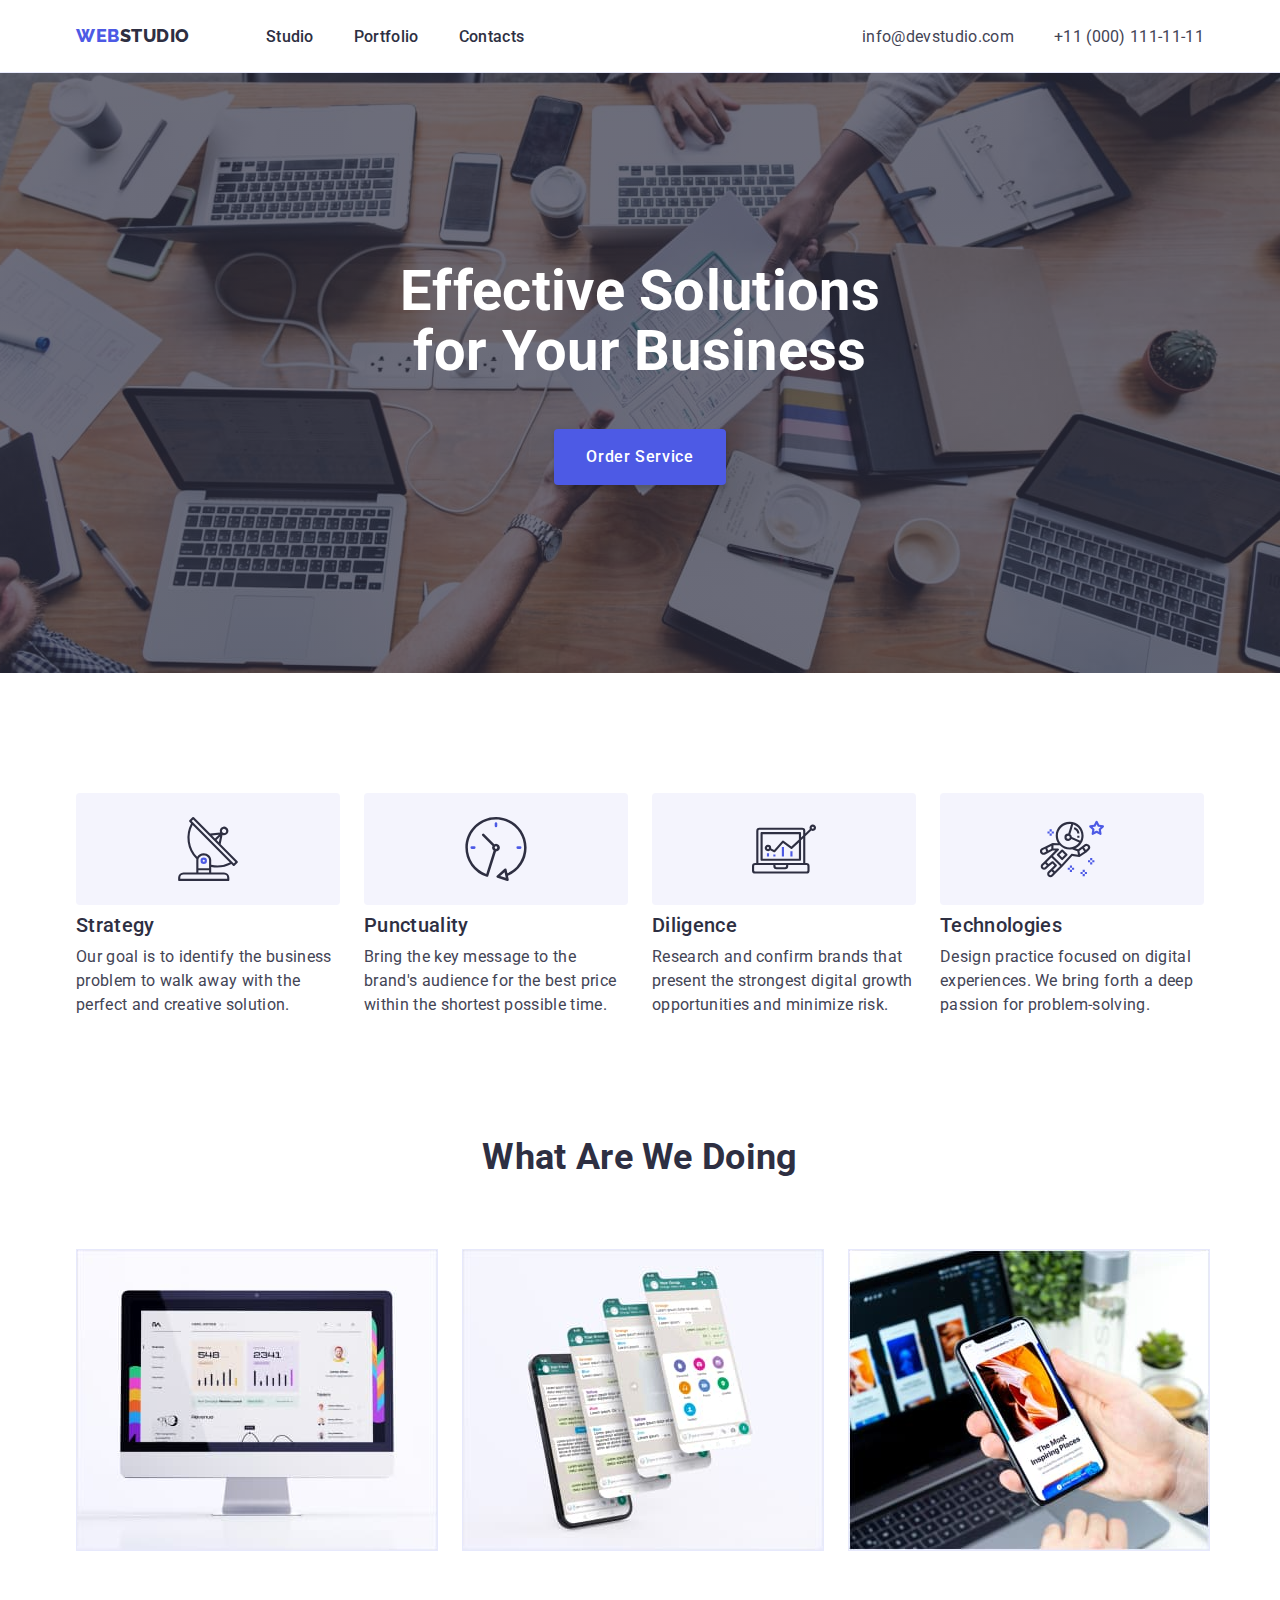
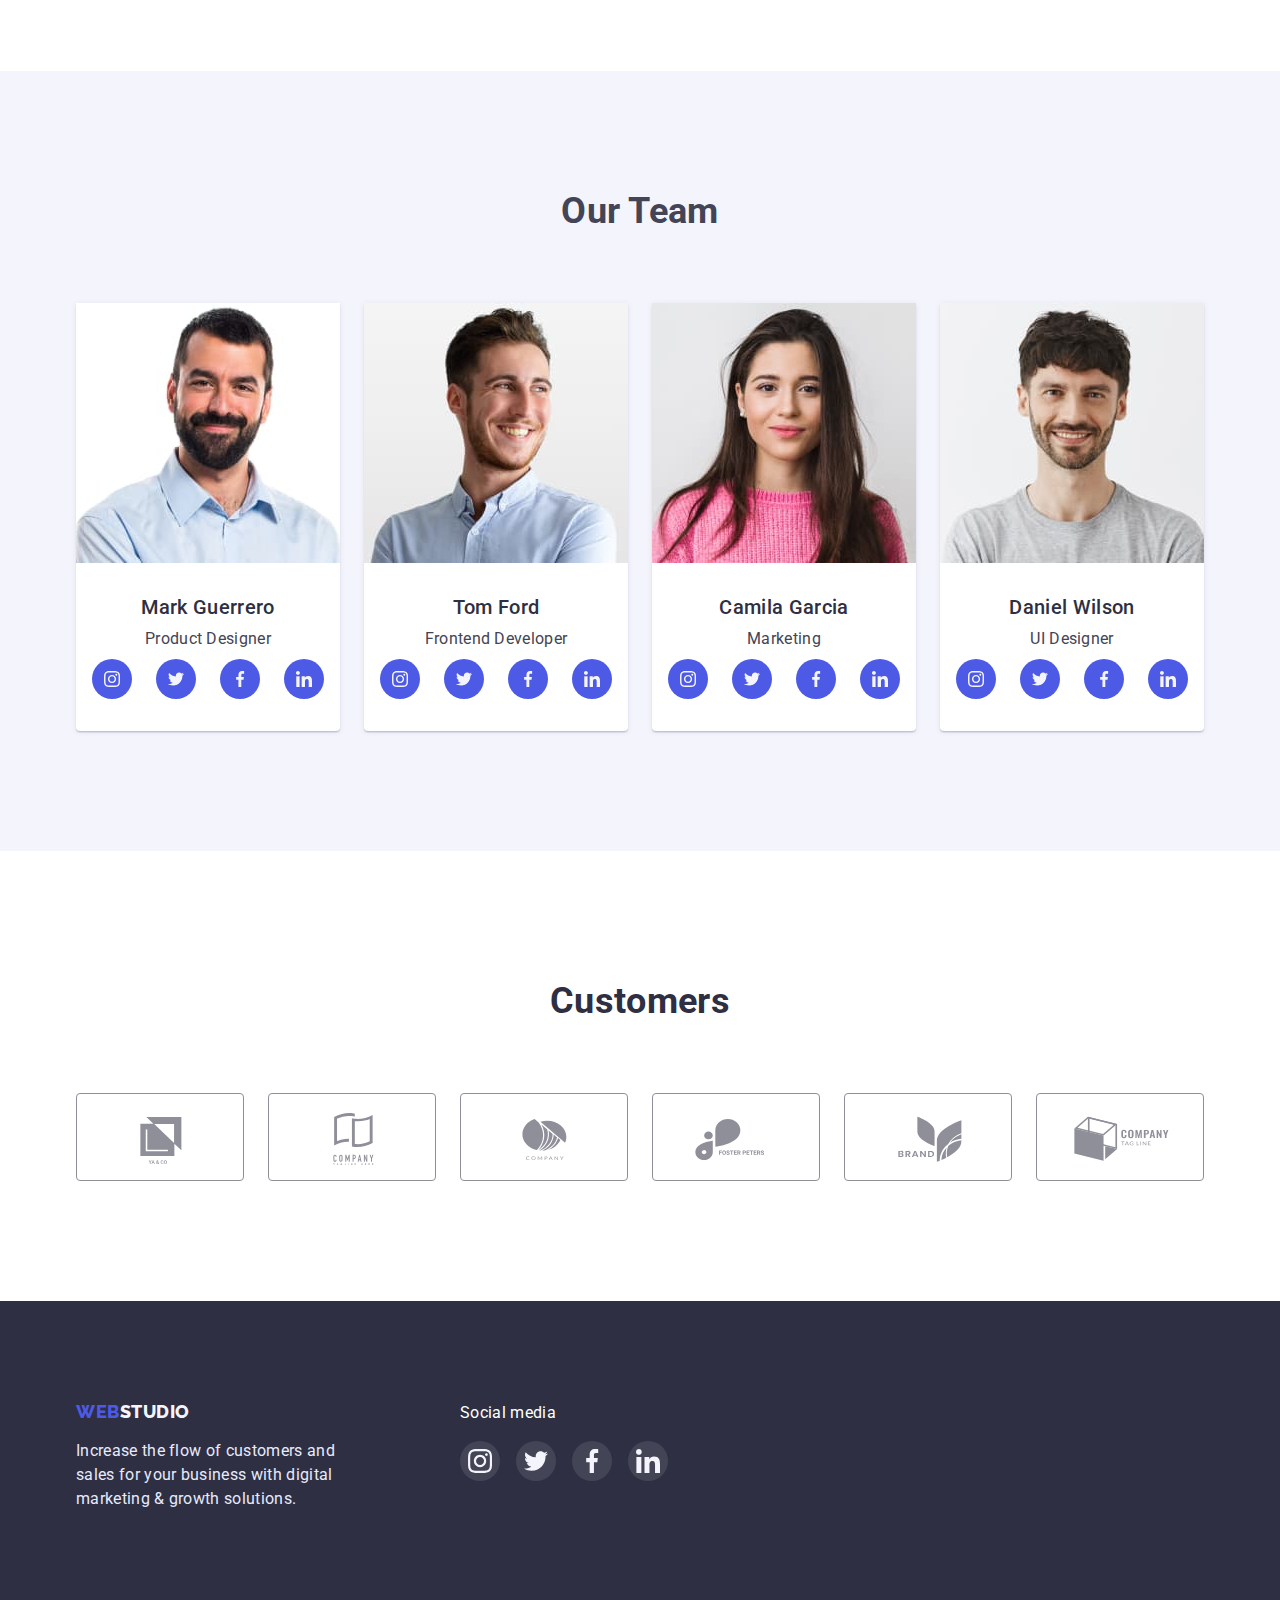
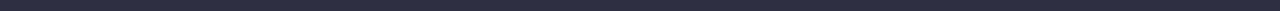
==== commit c292b77b: "customers" ====
--- a/index.html
+++ b/index.html
@@ -334,13 +334,121 @@
       <section class="index-section-customers section">
         <div class="container">
           <h2 class="index-section-customers-h2">Customers</h2>
-          <ul class="index-section-customers-ul">
-            <li class="index-section-customers-item"></li>
-            <li class="index-section-customers-item"></li>
-            <li class="index-section-customers-item"></li>
-            <li class="index-section-customers-item"></li>
-            <li class="index-section-customers-item"></li>
-            <li class="index-section-customers-item"></li>
+          <ul class="index-section-customers-ul section-flex">
+            <li class="index-section-customers-item">
+              <a
+                href=""
+                class="index-section-customers-link"
+                aria-label="Customer1 link"
+                target="_blank"
+                rel="noreferrer noopener"
+              >
+                <svg
+                  class="index-section-customers-svg"
+                  width="104"
+                  height="56"
+                >
+                  <use
+                    href="./images/sprites/sprite-1.svg#icon-Logo-customer-1"
+                  ></use>
+                </svg>
+              </a>
+            </li>
+            <li class="index-section-customers-item">
+              <a
+                href=""
+                class="index-section-customers-link"
+                aria-label="Customer2 link"
+                target="_blank"
+                rel="noreferrer noopener"
+              >
+                <svg
+                  class="index-section-customers-svg"
+                  width="104"
+                  height="56"
+                >
+                  <use
+                    href="./images/sprites/sprite-1.svg#icon-Logo-customer-2"
+                  ></use>
+                </svg>
+              </a>
+            </li>
+            <li class="index-section-customers-item">
+              <a
+                href=""
+                class="index-section-customers-link"
+                aria-label="Customer3 link"
+                target="_blank"
+                rel="noreferrer noopener"
+              >
+                <svg
+                  class="index-section-customers-svg"
+                  width="104"
+                  height="56"
+                >
+                  <use
+                    href="./images/sprites/sprite-1.svg#icon-Logo-customer-3"
+                  ></use>
+                </svg>
+              </a>
+            </li>
+            <li class="index-section-customers-item">
+              <a
+                href=""
+                class="index-section-customers-link"
+                aria-label="Customer4 link"
+                target="_blank"
+                rel="noreferrer noopener"
+              >
+                <svg
+                  class="index-section-customers-svg"
+                  width="104"
+                  height="56"
+                >
+                  <use
+                    href="./images/sprites/sprite-1.svg#icon-Logo-customer-4"
+                  ></use>
+                </svg>
+              </a>
+            </li>
+            <li class="index-section-customers-item">
+              <a
+                href=""
+                class="index-section-customers-link"
+                aria-label="Customer5 link"
+                target="_blank"
+                rel="noreferrer noopener"
+              >
+                <svg
+                  class="index-section-customers-svg"
+                  width="104"
+                  height="56"
+                >
+                  <use
+                    href="./images/sprites/sprite-1.svg#icon-Logo-customer-5"
+                  ></use>
+                </svg>
+              </a>
+            </li>
+            <li class="index-section-customers-item">
+              <a
+                href=""
+                class="index-section-customers-link"
+                aria-label="Customer6 link"
+                target="_blank"
+                rel="noreferrer noopener"
+              >
+                <svg
+                  class="index-section-customers-svg"
+                  width="104"
+                  height="56"
+                >
+                  <use
+                    href="./images/sprites/sprite-1.svg#icon-Logo-customer-6"
+                  ></use>
+                </svg>
+              </a>
+            </li>
           </ul>
         </div>
       </section>
--- a/css/styles.css
+++ b/css/styles.css
@@ -339,6 +339,9 @@
 .index-section-customers {
   padding-top: 130px;
 }
+.index-section-customers-ul {
+  justify-content: center;
+}
 .index-section-customers-h2 {
   font-size: 36px;
   line-height: calc(40 / 36);
@@ -346,6 +349,28 @@
   text-transform: capitalize;
   color: var(--col-navy-blue);
   margin-bottom: 72px;
+}
+.index-section-customers-link {
+  text-decoration: none;
+  display: block;
+  content: "";
+  width: 168px;
+  height: 88px;
+  border: 1px solid var(--col-light-slate);
+  border-radius: 4px;
+}
+.index-section-customers-link:hover {
+  border: 1px solid var(--col-ocean);
+}
+.index-section-customers-link:hover > svg {
+  fill: var(--col-ocean);
+}
+.index-section-customers-svg {
+  display: block;
+  margin-left: auto;
+  margin-right: auto;
+  margin-top: 16px;
+  fill: var(--col-light-slate);
 }
 /* footer */
 
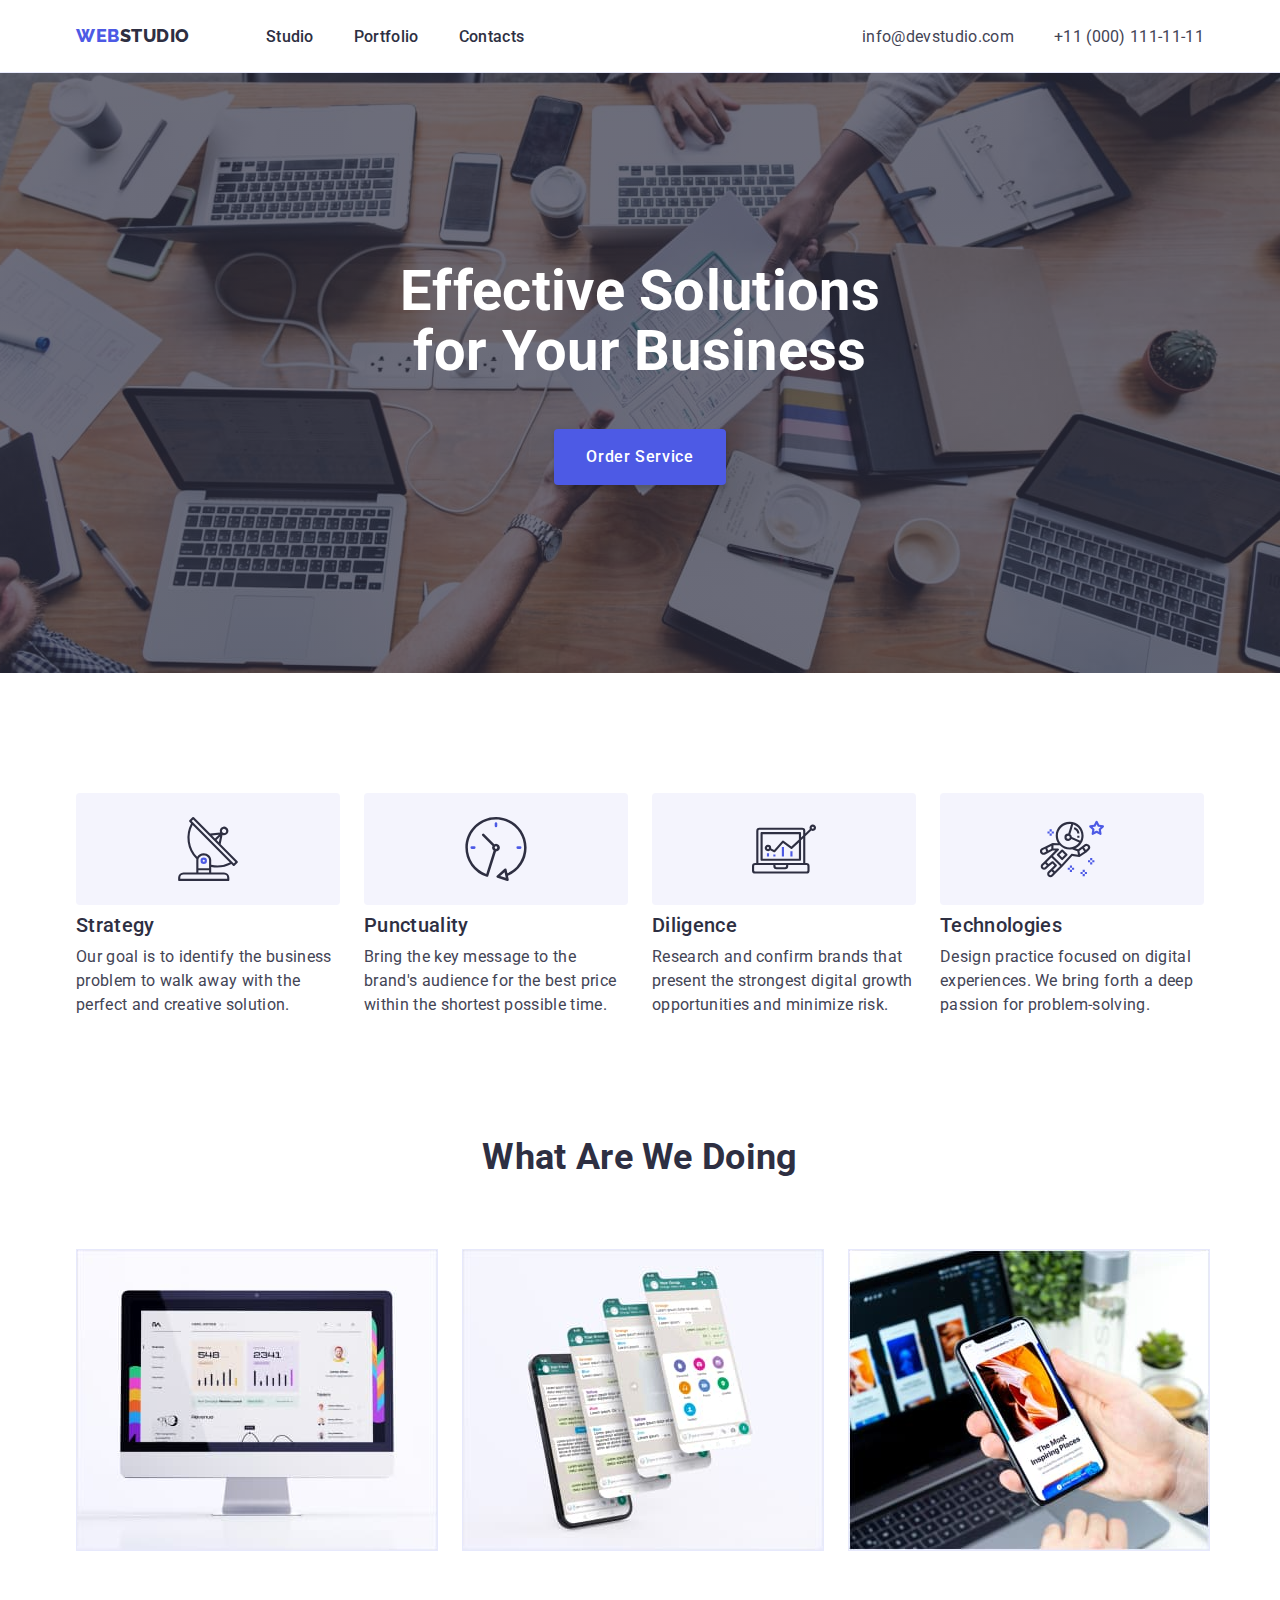
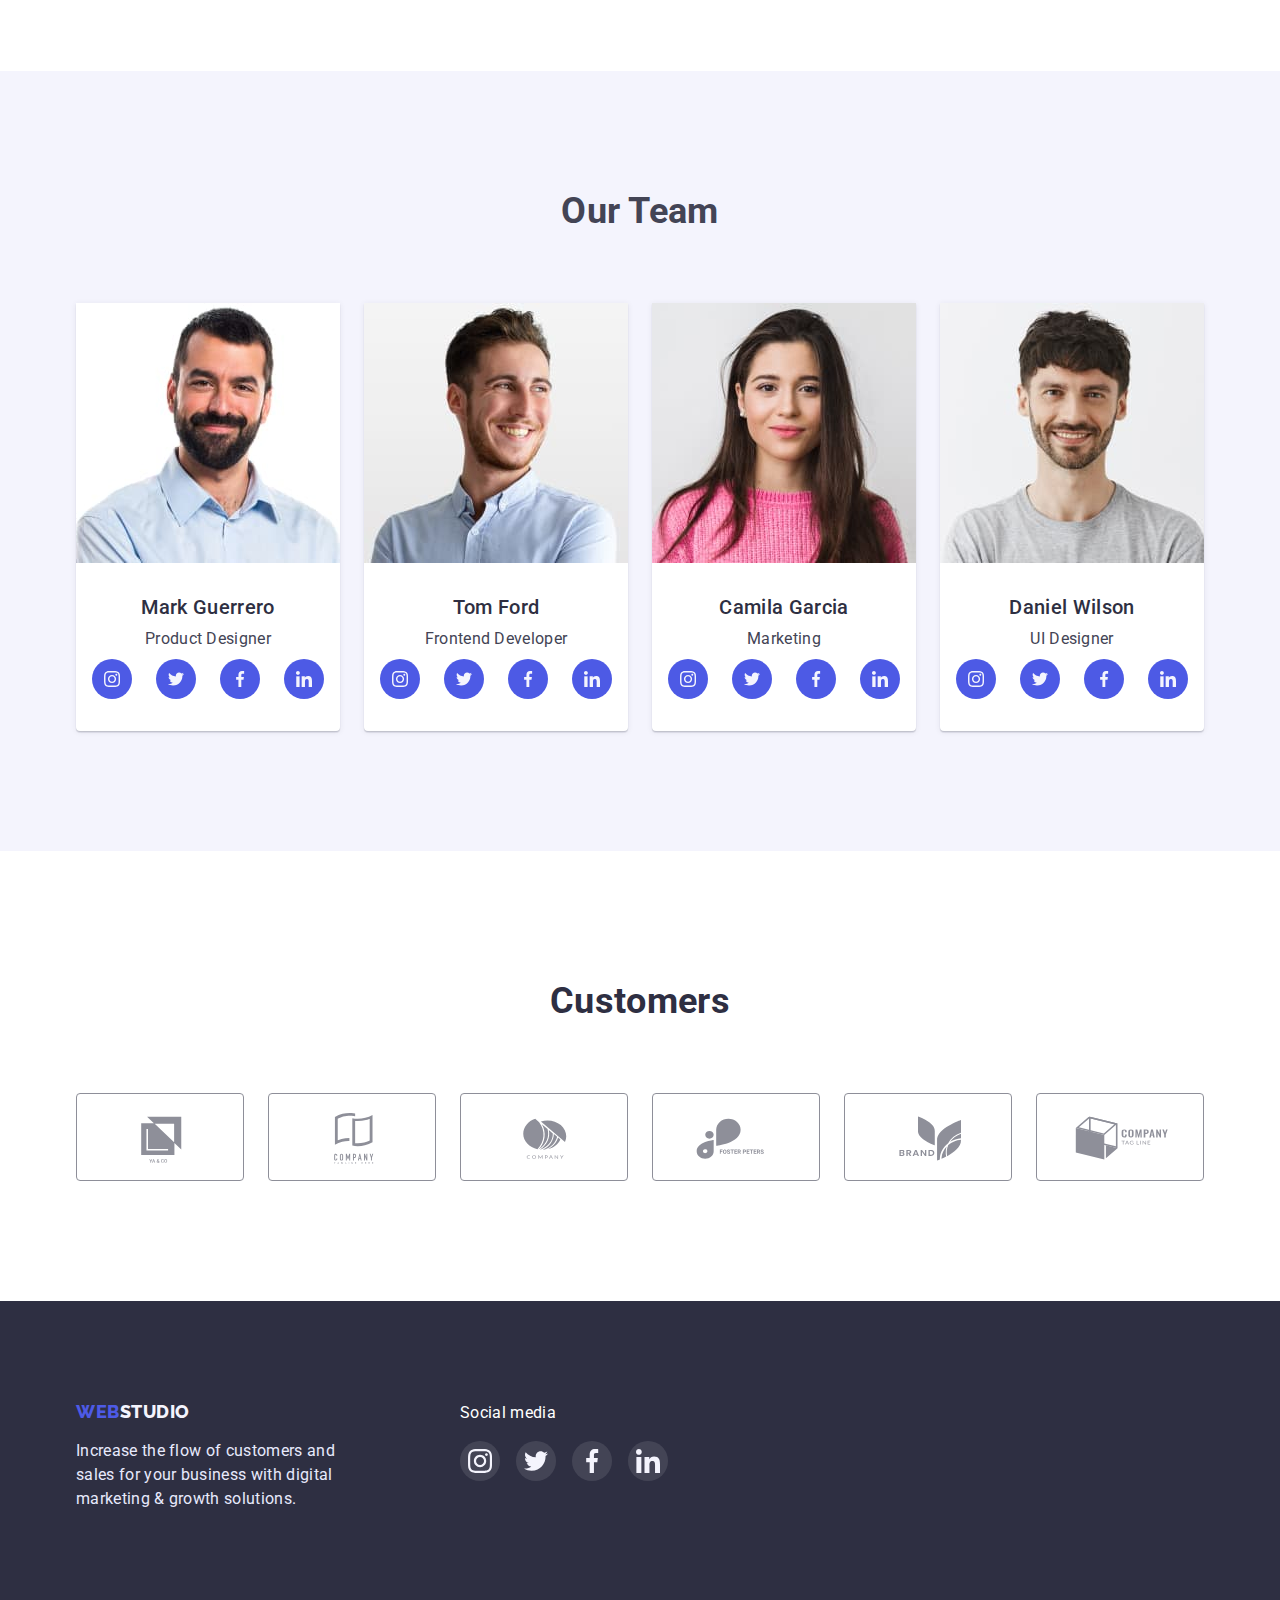
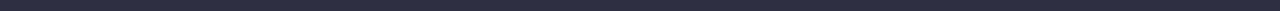
==== commit 11683771: "flex" ====
--- a/index.html
+++ b/index.html
@@ -136,46 +136,47 @@
               <div class="index-section-team-cards-text">
                 <h3 class="index-section-team-cards-h3">Mark Guerrero</h3>
                 <p class="index-section-team-cards-p">Product Designer</p>
+
+                <!-- social links -->
+                <ul class="index-section-team-cards-links section-flex">
+                  <li class="index-section-team-cards-links-item">
+                    <a
+                      class="index-section-team-cards-link social-links icon-instagram"
+                      href="https://instagram.com/"
+                      aria-label="Instagram link"
+                      target="_blank"
+                      rel="noreferrer noopener"
+                    ></a>
+                  </li>
+                  <li class="index-section-team-cards-links-item">
+                    <a
+                      class="index-section-team-cards-link social-links icon-twitter"
+                      href="https://twitter.com/"
+                      aria-label="Twitter link"
+                      target="_blank"
+                      rel="noreferrer noopener"
+                    ></a>
+                  </li>
+                  <li class="index-section-team-cards-links-item">
+                    <a
+                      class="index-section-team-cards-link social-links icon-facebook"
+                      href="https://facebook.com/"
+                      aria-label="Facebook link"
+                      target="_blank"
+                      rel="noreferrer noopener"
+                    ></a>
+                  </li>
+                  <li class="index-section-team-cards-links-item">
+                    <a
+                      class="index-section-team-cards-link social-links icon-linkedin"
+                      href="https://linkedin.com/"
+                      aria-label="Linkedin link"
+                      target="_blank"
+                      rel="noreferrer noopener"
+                    ></a>
+                  </li>
+                </ul>
               </div>
-              <!-- social links -->
-              <ul class="index-section-team-cards-links section-flex">
-                <li class="index-section-team-cards-links-item">
-                  <a
-                    class="index-section-team-cards-link social-links icon-instagram"
-                    href="https://instagram.com/"
-                    aria-label="Instagram link"
-                    target="_blank"
-                    rel="noreferrer noopener"
-                  ></a>
-                </li>
-                <li class="index-section-team-cards-links-item">
-                  <a
-                    class="index-section-team-cards-link social-links icon-twitter"
-                    href="https://twitter.com/"
-                    aria-label="Twitter link"
-                    target="_blank"
-                    rel="noreferrer noopener"
-                  ></a>
-                </li>
-                <li class="index-section-team-cards-links-item">
-                  <a
-                    class="index-section-team-cards-link social-links icon-facebook"
-                    href="https://facebook.com/"
-                    aria-label="Facebook link"
-                    target="_blank"
-                    rel="noreferrer noopener"
-                  ></a>
-                </li>
-                <li class="index-section-team-cards-links-item">
-                  <a
-                    class="index-section-team-cards-link social-links icon-linkedin"
-                    href="https://linkedin.com/"
-                    aria-label="Linkedin link"
-                    target="_blank"
-                    rel="noreferrer noopener"
-                  ></a>
-                </li>
-              </ul>
             </li>
             <li class="index-section-team-cards-item">
               <img
@@ -186,46 +187,47 @@
               <div class="index-section-team-cards-text">
                 <h3 class="index-section-team-cards-h3">Tom Ford</h3>
                 <p class="index-section-team-cards-p">Frontend Developer</p>
+
+                <!-- social links -->
+                <ul class="index-section-team-cards-links section-flex">
+                  <li class="index-section-team-cards-links-item">
+                    <a
+                      class="index-section-team-cards-link social-links icon-instagram"
+                      href="https://instagram.com/"
+                      aria-label="Instagram link"
+                      target="_blank"
+                      rel="noreferrer noopener"
+                    ></a>
+                  </li>
+                  <li class="index-section-team-cards-links-item">
+                    <a
+                      class="index-section-team-cards-link social-links icon-twitter"
+                      href="https://twitter.com/"
+                      aria-label="Twitter link"
+                      target="_blank"
+                      rel="noreferrer noopener"
+                    ></a>
+                  </li>
+                  <li class="index-section-team-cards-links-item">
+                    <a
+                      class="index-section-team-cards-link social-links icon-facebook"
+                      href="https://facebook.com/"
+                      aria-label="Facebook link"
+                      target="_blank"
+                      rel="noreferrer noopener"
+                    ></a>
+                  </li>
+                  <li class="index-section-team-cards-links-item">
+                    <a
+                      class="index-section-team-cards-link social-links icon-linkedin"
+                      href="https://linkedin.com/"
+                      aria-label="Linkedin link"
+                      target="_blank"
+                      rel="noreferrer noopener"
+                    ></a>
+                  </li>
+                </ul>
               </div>
-              <!-- social links -->
-              <ul class="index-section-team-cards-links section-flex">
-                <li class="index-section-team-cards-links-item">
-                  <a
-                    class="index-section-team-cards-link social-links icon-instagram"
-                    href="https://instagram.com/"
-                    aria-label="Instagram link"
-                    target="_blank"
-                    rel="noreferrer noopener"
-                  ></a>
-                </li>
-                <li class="index-section-team-cards-links-item">
-                  <a
-                    class="index-section-team-cards-link social-links icon-twitter"
-                    href="https://twitter.com/"
-                    aria-label="Twitter link"
-                    target="_blank"
-                    rel="noreferrer noopener"
-                  ></a>
-                </li>
-                <li class="index-section-team-cards-links-item">
-                  <a
-                    class="index-section-team-cards-link social-links icon-facebook"
-                    href="https://facebook.com/"
-                    aria-label="Facebook link"
-                    target="_blank"
-                    rel="noreferrer noopener"
-                  ></a>
-                </li>
-                <li class="index-section-team-cards-links-item">
-                  <a
-                    class="index-section-team-cards-link social-links icon-linkedin"
-                    href="https://linkedin.com/"
-                    aria-label="Linkedin link"
-                    target="_blank"
-                    rel="noreferrer noopener"
-                  ></a>
-                </li>
-              </ul>
             </li>
             <li class="index-section-team-cards-item">
               <img
@@ -236,46 +238,47 @@
               <div class="index-section-team-cards-text">
                 <h3 class="index-section-team-cards-h3">Camila Garcia</h3>
                 <p class="index-section-team-cards-p">Marketing</p>
+
+                <!-- social links -->
+                <ul class="index-section-team-cards-links section-flex">
+                  <li class="index-section-team-cards-links-item">
+                    <a
+                      class="index-section-team-cards-link social-links icon-instagram"
+                      href="https://instagram.com/"
+                      aria-label="Instagram link"
+                      target="_blank"
+                      rel="noreferrer noopener"
+                    ></a>
+                  </li>
+                  <li class="index-section-team-cards-links-item">
+                    <a
+                      class="index-section-team-cards-link social-links icon-twitter"
+                      href="https://twitter.com/"
+                      aria-label="Twitter link"
+                      target="_blank"
+                      rel="noreferrer noopener"
+                    ></a>
+                  </li>
+                  <li class="index-section-team-cards-links-item">
+                    <a
+                      class="index-section-team-cards-link social-links icon-facebook"
+                      href="https://facebook.com/"
+                      aria-label="Facebook link"
+                      target="_blank"
+                      rel="noreferrer noopener"
+                    ></a>
+                  </li>
+                  <li class="index-section-team-cards-links-item">
+                    <a
+                      class="index-section-team-cards-link social-links icon-linkedin"
+                      href="https://linkedin.com/"
+                      aria-label="Linkedin link"
+                      target="_blank"
+                      rel="noreferrer noopener"
+                    ></a>
+                  </li>
+                </ul>
               </div>
-              <!-- social links -->
-              <ul class="index-section-team-cards-links section-flex">
-                <li class="index-section-team-cards-links-item">
-                  <a
-                    class="index-section-team-cards-link social-links icon-instagram"
-                    href="https://instagram.com/"
-                    aria-label="Instagram link"
-                    target="_blank"
-                    rel="noreferrer noopener"
-                  ></a>
-                </li>
-                <li class="index-section-team-cards-links-item">
-                  <a
-                    class="index-section-team-cards-link social-links icon-twitter"
-                    href="https://twitter.com/"
-                    aria-label="Twitter link"
-                    target="_blank"
-                    rel="noreferrer noopener"
-                  ></a>
-                </li>
-                <li class="index-section-team-cards-links-item">
-                  <a
-                    class="index-section-team-cards-link social-links icon-facebook"
-                    href="https://facebook.com/"
-                    aria-label="Facebook link"
-                    target="_blank"
-                    rel="noreferrer noopener"
-                  ></a>
-                </li>
-                <li class="index-section-team-cards-links-item">
-                  <a
-                    class="index-section-team-cards-link social-links icon-linkedin"
-                    href="https://linkedin.com/"
-                    aria-label="Linkedin link"
-                    target="_blank"
-                    rel="noreferrer noopener"
-                  ></a>
-                </li>
-              </ul>
             </li>
             <li class="index-section-team-cards-item">
               <img
@@ -286,46 +289,47 @@
               <div class="index-section-team-cards-text">
                 <h3 class="index-section-team-cards-h3">Daniel Wilson</h3>
                 <p class="index-section-team-cards-p">UI Designer</p>
+
+                <!-- social links -->
+                <ul class="index-section-team-cards-links section-flex">
+                  <li class="index-section-team-cards-links-item">
+                    <a
+                      class="index-section-team-cards-link social-links icon-instagram"
+                      href="https://instagram.com/"
+                      aria-label="Instagram link"
+                      target="_blank"
+                      rel="noreferrer noopener"
+                    ></a>
+                  </li>
+                  <li class="index-section-team-cards-links-item">
+                    <a
+                      class="index-section-team-cards-link social-links icon-twitter"
+                      href="https://twitter.com/"
+                      aria-label="Twitter link"
+                      target="_blank"
+                      rel="noreferrer noopener"
+                    ></a>
+                  </li>
+                  <li class="index-section-team-cards-links-item">
+                    <a
+                      class="index-section-team-cards-link social-links icon-facebook"
+                      href="https://facebook.com/"
+                      aria-label="Facebook link"
+                      target="_blank"
+                      rel="noreferrer noopener"
+                    ></a>
+                  </li>
+                  <li class="index-section-team-cards-links-item">
+                    <a
+                      class="index-section-team-cards-link social-links icon-linkedin"
+                      href="https://linkedin.com/"
+                      aria-label="Linkedin link"
+                      target="_blank"
+                      rel="noreferrer noopener"
+                    ></a>
+                  </li>
+                </ul>
               </div>
-              <!-- social links -->
-              <ul class="index-section-team-cards-links section-flex">
-                <li class="index-section-team-cards-links-item">
-                  <a
-                    class="index-section-team-cards-link social-links icon-instagram"
-                    href="https://instagram.com/"
-                    aria-label="Instagram link"
-                    target="_blank"
-                    rel="noreferrer noopener"
-                  ></a>
-                </li>
-                <li class="index-section-team-cards-links-item">
-                  <a
-                    class="index-section-team-cards-link social-links icon-twitter"
-                    href="https://twitter.com/"
-                    aria-label="Twitter link"
-                    target="_blank"
-                    rel="noreferrer noopener"
-                  ></a>
-                </li>
-                <li class="index-section-team-cards-links-item">
-                  <a
-                    class="index-section-team-cards-link social-links icon-facebook"
-                    href="https://facebook.com/"
-                    aria-label="Facebook link"
-                    target="_blank"
-                    rel="noreferrer noopener"
-                  ></a>
-                </li>
-                <li class="index-section-team-cards-links-item">
-                  <a
-                    class="index-section-team-cards-link social-links icon-linkedin"
-                    href="https://linkedin.com/"
-                    aria-label="Linkedin link"
-                    target="_blank"
-                    rel="noreferrer noopener"
-                  ></a>
-                </li>
-              </ul>
             </li>
           </ul>
         </div>
@@ -343,11 +347,7 @@
                 target="_blank"
                 rel="noreferrer noopener"
               >
-                <svg
-                  class="index-section-customers-svg"
-                  width="104"
-                  height="56"
-                >
+                <svg class="index-section-customers-svg">
                   <use
                     href="./images/sprites/sprite-1.svg#icon-Logo-customer-1"
                   ></use>
@@ -362,11 +362,7 @@
                 target="_blank"
                 rel="noreferrer noopener"
               >
-                <svg
-                  class="index-section-customers-svg"
-                  width="104"
-                  height="56"
-                >
+                <svg class="index-section-customers-svg">
                   <use
                     href="./images/sprites/sprite-1.svg#icon-Logo-customer-2"
                   ></use>
@@ -381,11 +377,7 @@
                 target="_blank"
                 rel="noreferrer noopener"
               >
-                <svg
-                  class="index-section-customers-svg"
-                  width="104"
-                  height="56"
-                >
+                <svg class="index-section-customers-svg">
                   <use
                     href="./images/sprites/sprite-1.svg#icon-Logo-customer-3"
                   ></use>
@@ -400,11 +392,7 @@
                 target="_blank"
                 rel="noreferrer noopener"
               >
-                <svg
-                  class="index-section-customers-svg"
-                  width="104"
-                  height="56"
-                >
+                <svg class="index-section-customers-svg">
                   <use
                     href="./images/sprites/sprite-1.svg#icon-Logo-customer-4"
                   ></use>
@@ -419,11 +407,7 @@
                 target="_blank"
                 rel="noreferrer noopener"
               >
-                <svg
-                  class="index-section-customers-svg"
-                  width="104"
-                  height="56"
-                >
+                <svg class="index-section-customers-svg">
                   <use
                     href="./images/sprites/sprite-1.svg#icon-Logo-customer-5"
                   ></use>
@@ -438,11 +422,7 @@
                 target="_blank"
                 rel="noreferrer noopener"
               >
-                <svg
-                  class="index-section-customers-svg"
-                  width="104"
-                  height="56"
-                >
+                <svg class="index-section-customers-svg">
                   <use
                     href="./images/sprites/sprite-1.svg#icon-Logo-customer-6"
                   ></use>
@@ -454,8 +434,8 @@
       </section>
     </main>
     <footer class="footer">
-      <div class="container flex-header">
-        <div class="footer-text">
+      <div class="container flex-footer">
+        <div class="footer-text flex-footer-column">
           <!--Logo-->
           <a class="footer-logo-left" href="."
             >Web<span class="footer-logo-right">Studio</span></a
@@ -465,10 +445,10 @@
             digital marketing & growth solutions.
           </p>
         </div>
-        <div class="footer-social">
+        <div class="footer-social flex-footer-column">
           <p class="footer-social-p">Social media</p>
           <ul class="footer-social-ul">
-            <li class="footer-social-li">
+            <li class="footer-social-item">
               <a
                 class="footer-social-links social-links icon-instagram"
                 href="https://instagram.com/"
@@ -478,7 +458,7 @@
               >
               </a>
             </li>
-            <li class="footer-social-li">
+            <li class="footer-social-item">
               <a
                 class="footer-social-links social-links icon-twitter"
                 href="https://twitter.com/"
@@ -487,7 +467,7 @@
                 rel="noreferrer noopener"
               ></a>
             </li>
-            <li class="footer-social-li">
+            <li class="footer-social-item">
               <a
                 class="footer-social-links social-links icon-facebook"
                 href="https://facebook.com/"
@@ -496,7 +476,7 @@
                 rel="noreferrer noopener"
               ></a>
             </li>
-            <li class="footer-social-li">
+            <li class="footer-social-item">
               <a
                 class="footer-social-links social-links icon-linkedin"
                 href="https://linkedin.com/"
--- a/css/styles.css
+++ b/css/styles.css
@@ -204,7 +204,7 @@
   background-color: var(--col-cloud);
   border-radius: 4px;
   background-repeat: no-repeat;
-  background-size: auto calc(48 / 112);
+  background-size: auto calc((64 / 112) * 100%);
   background-position: center;
   margin-bottom: 8px;
 }
@@ -286,8 +286,12 @@
   height: 260px;
 }
 .index-section-team-cards-text {
-  padding-top: 32px;
-  margin-bottom: 8px;
+  padding: 32px 0;
+  display: flex;
+  flex-direction: column;
+  justify-content: center;
+  align-items: center;
+  gap: 8px;
 }
 .index-section-team-cards-h3 {
   font-weight: 500;
@@ -295,7 +299,6 @@
   line-height: calc(24 / 20);
   text-align: center;
   color: var(--col-navy-blue);
-  margin-bottom: 8px;
 }
 .index-section-team-cards-p {
   line-height: calc(24 / 16);
@@ -303,11 +306,14 @@
 }
 .index-section-team-cards-links {
   justify-content: center;
-  padding-bottom: 32px;
+}
+.index-section-team-cards-links-item {
+  width: 40px;
+  height: 40px;
 }
 .index-section-team-cards-link {
   background-color: var(--col-iris);
-  background-size: 16px;
+  background-size: calc((16 / 40) * 100%);
 }
 .index-section-team-cards-link:hover {
   background-color: var(--col-ocean);
@@ -317,8 +323,8 @@
   text-decoration: none;
   display: block;
   content: "";
-  width: 40px;
-  height: 40px;
+  width: 100%;
+  height: 100%;
   border-radius: 50%;
   background-repeat: no-repeat;
   background-position: center;
@@ -341,6 +347,10 @@
 }
 .index-section-customers-ul {
   justify-content: center;
+}
+.index-section-customers-item {
+  width: 168px;
+  height: 88px;
 }
 .index-section-customers-h2 {
   font-size: 36px;
@@ -352,12 +362,14 @@
 }
 .index-section-customers-link {
   text-decoration: none;
-  display: block;
   content: "";
-  width: 168px;
-  height: 88px;
+  width: 100%;
+  height: 100%;
   border: 1px solid var(--col-light-slate);
   border-radius: 4px;
+  display: flex;
+  justify-content: center;
+  align-items: center;
 }
 .index-section-customers-link:hover {
   border: 1px solid var(--col-ocean);
@@ -366,10 +378,8 @@
   fill: var(--col-ocean);
 }
 .index-section-customers-svg {
-  display: block;
-  margin-left: auto;
-  margin-right: auto;
-  margin-top: 16px;
+  width: calc((104 / 168) * 100%);
+  height: calc((56 / 88) * 100%);
   fill: var(--col-light-slate);
 }
 /* footer */
@@ -378,10 +388,20 @@
   background-color: var(--col-navy-blue);
   padding: 100px 0px;
 }
+.flex-footer {
+  display: flex;
+  align-items: baseline;
+  gap: 120px;
+}
+.flex-footer-column {
+  display: flex;
+  flex-direction: column;
+  justify-content: center;
+  gap: 16px;
+}
 /* text */
 .footer-text {
   width: 264px;
-  margin-right: 120px;
 }
 .footer-logo-left {
   font-family: "Raleway", sans-serif;
@@ -401,13 +421,16 @@
 .footer-p {
   color: var(--col-cornflower);
   line-height: calc(24 / 16);
-  margin-top: 16px;
 }
 /* social */
 .footer-social {
 }
 .footer-social-ul {
   gap: 16px;
+}
+.footer-social-item {
+  width: 40px;
+  height: 40px;
 }
 .footer-social-p {
   font-size: 16px;
@@ -415,11 +438,10 @@
   font-weight: 500px;
   color: var(--col-white);
   text-align: left;
-  margin-bottom: 16px;
 }
 .footer-social-links {
   background-color: var(--col-background-footer);
-  background-size: 24px;
+  background-size: calc((24 / 40) * 100%);
 }
 .footer-social-links:hover {
   background-color: var(--col-green);
@@ -463,14 +485,18 @@
           var(--sect-flex-gap) * 2
       ) / 3
   );
+  box-shadow: 0 1px 6px var(--col-navy-blue-shadow1);
+}
+.portfolio-hero-items:hover {
+  box-shadow: 0 2px 1px var(--col-navy-blue-shadow1),
+    0 1px 1px var(--col-navy-blue-shadow2),
+    0 1px 6px var(--col-navy-blue-shadow1);
 }
 .portfolio-hero-a {
   text-decoration: none;
 }
 .portfolio-hero-a:focus,
 .portfolio-hero-a:hover {
-  text-decoration: none;
-  background-color: var(--col-iris);
 }
 
 .portfolio-hero-img {
@@ -484,9 +510,12 @@
   padding-top: 32px;
   padding-bottom: 31.2px;
   padding-left: 16px;
+  display: flex;
+  flex-direction: column;
+  justify-content: center;
+  gap: 8px;
 }
 .portfolio-hero-h2 {
-  margin-bottom: 8px;
   font-weight: 500;
   font-size: 20px;
   line-height: calc(24 / 20);
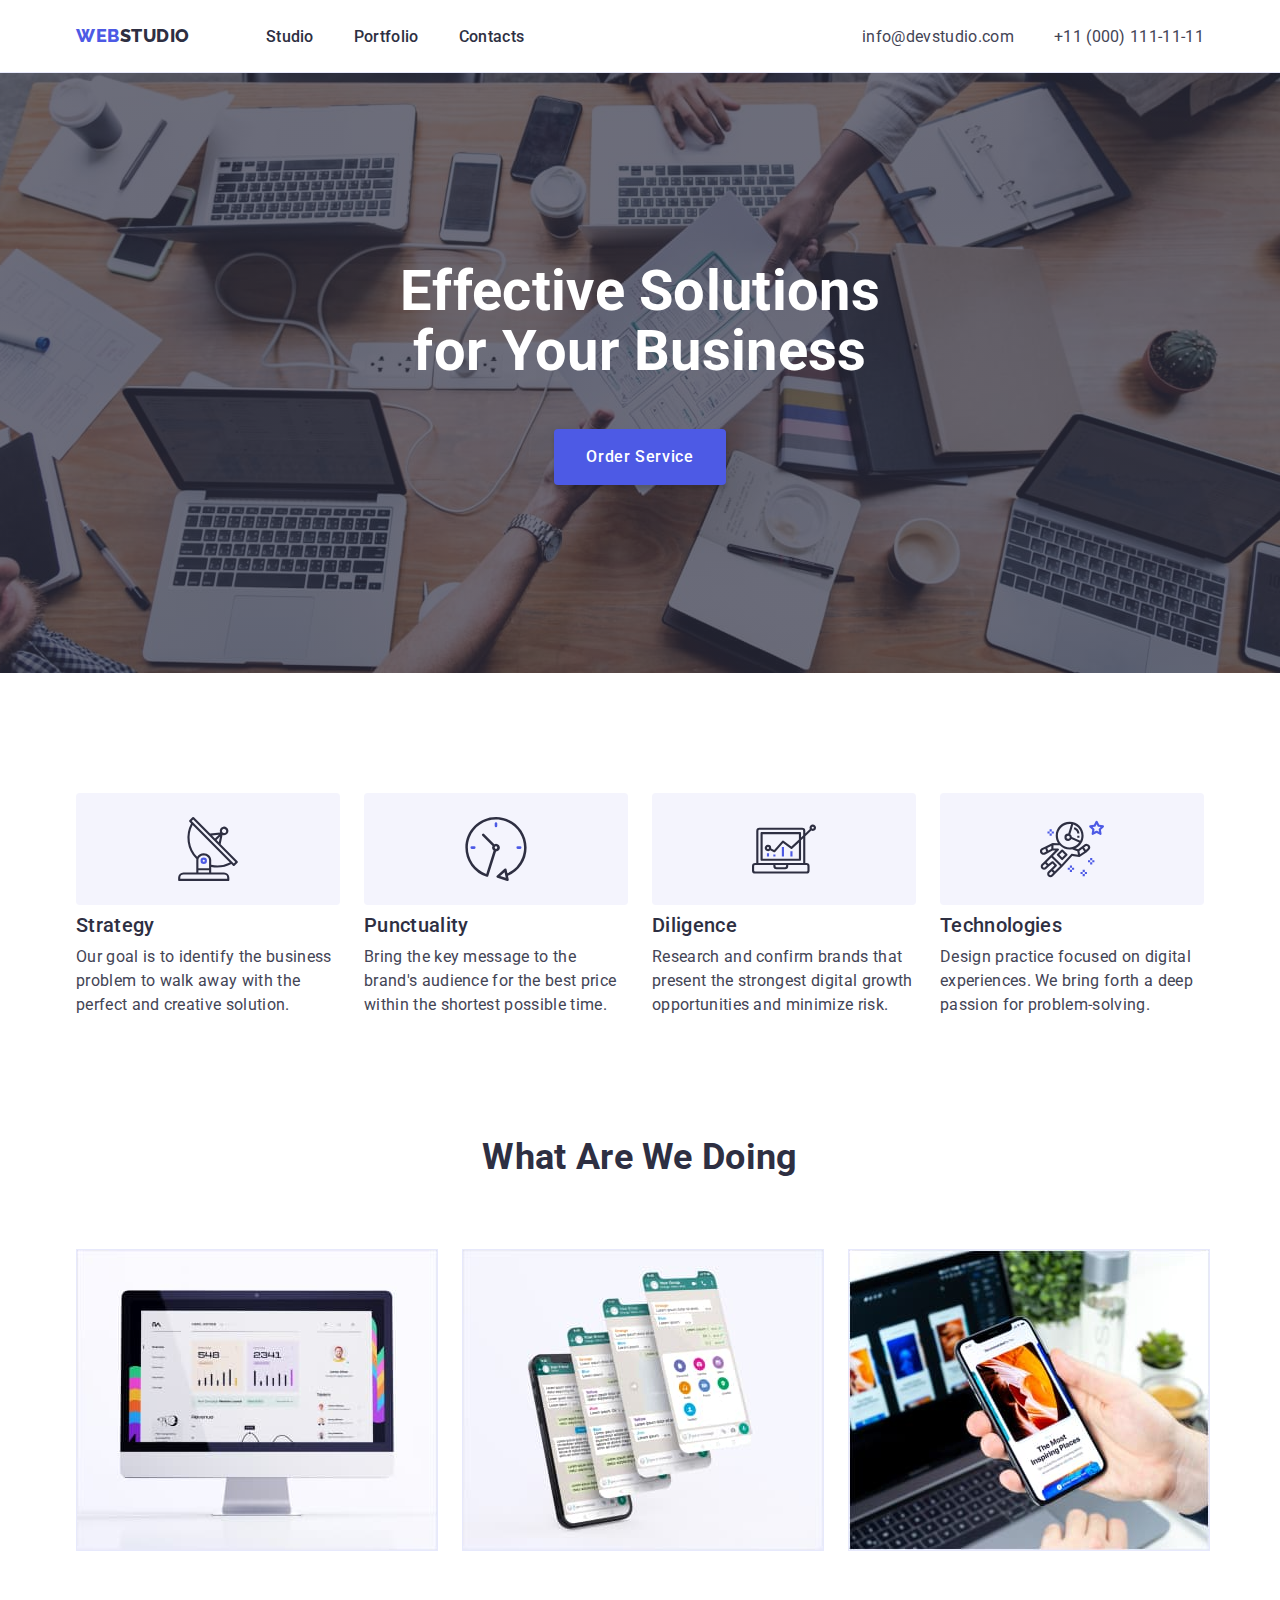
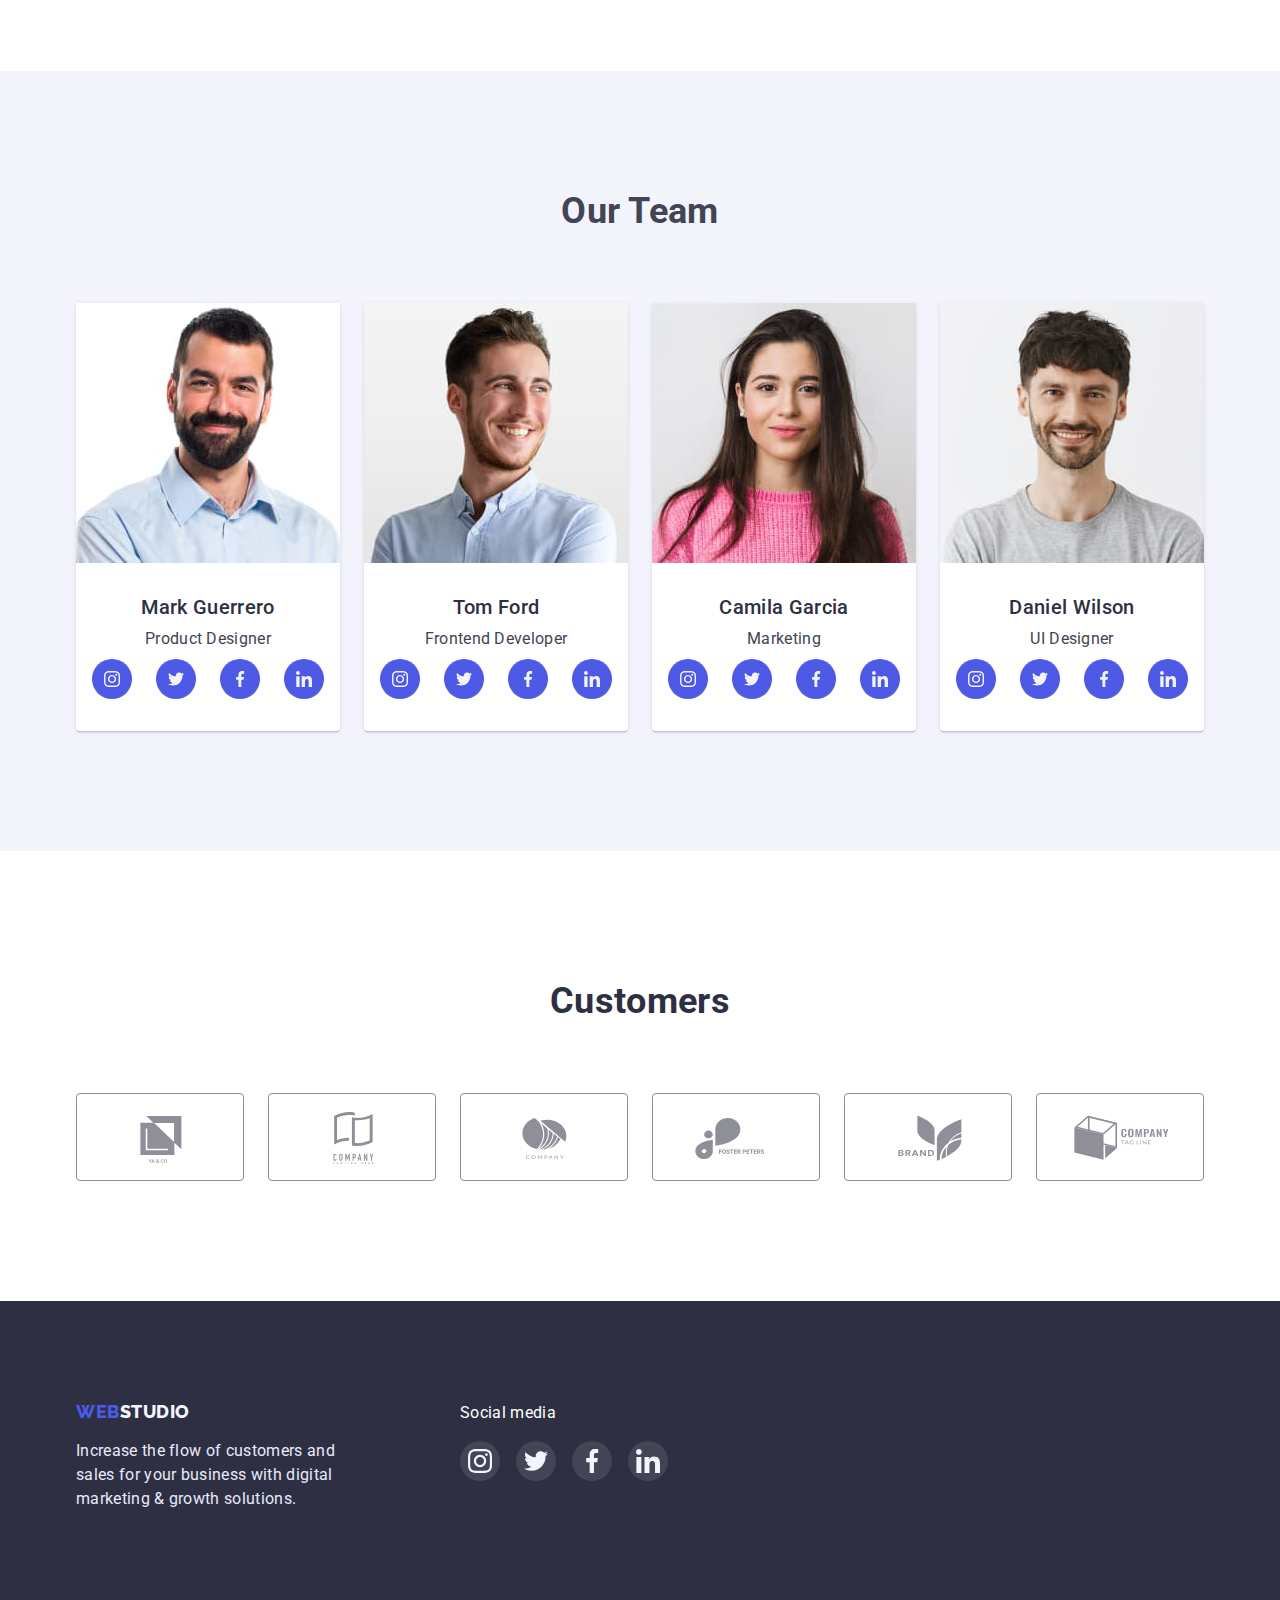
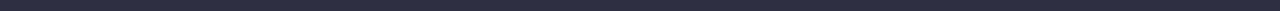
==== commit 9904590b: "currentcolor" ====
--- a/index.html
+++ b/index.html
@@ -348,9 +348,7 @@
                 rel="noreferrer noopener"
               >
                 <svg class="index-section-customers-svg">
-                  <use
-                    href="./images/sprites/sprite-1.svg#icon-Logo-customer-1"
-                  ></use>
+                  <use href="./images/icons.svg#icon-Logo-customer-1"></use>
                 </svg>
               </a>
             </li>
@@ -363,9 +361,7 @@
                 rel="noreferrer noopener"
               >
                 <svg class="index-section-customers-svg">
-                  <use
-                    href="./images/sprites/sprite-1.svg#icon-Logo-customer-2"
-                  ></use>
+                  <use href="./images/icons.svg#icon-Logo-customer-2"></use>
                 </svg>
               </a>
             </li>
@@ -378,9 +374,7 @@
                 rel="noreferrer noopener"
               >
                 <svg class="index-section-customers-svg">
-                  <use
-                    href="./images/sprites/sprite-1.svg#icon-Logo-customer-3"
-                  ></use>
+                  <use href="./images/icons.svg#icon-Logo-customer-3"></use>
                 </svg>
               </a>
             </li>
@@ -393,9 +387,7 @@
                 rel="noreferrer noopener"
               >
                 <svg class="index-section-customers-svg">
-                  <use
-                    href="./images/sprites/sprite-1.svg#icon-Logo-customer-4"
-                  ></use>
+                  <use href="./images/icons.svg#icon-Logo-customer-4"></use>
                 </svg>
               </a>
             </li>
@@ -408,9 +400,7 @@
                 rel="noreferrer noopener"
               >
                 <svg class="index-section-customers-svg">
-                  <use
-                    href="./images/sprites/sprite-1.svg#icon-Logo-customer-5"
-                  ></use>
+                  <use href="./images/icons.svg#icon-Logo-customer-5"></use>
                 </svg>
               </a>
             </li>
@@ -423,9 +413,7 @@
                 rel="noreferrer noopener"
               >
                 <svg class="index-section-customers-svg">
-                  <use
-                    href="./images/sprites/sprite-1.svg#icon-Logo-customer-6"
-                  ></use>
+                  <use href="./images/icons.svg#icon-Logo-customer-6"></use>
                 </svg>
               </a>
             </li>
--- a/css/styles.css
+++ b/css/styles.css
@@ -366,6 +366,7 @@
   width: 100%;
   height: 100%;
   border: 1px solid var(--col-light-slate);
+  color: var(--col-light-slate);
   border-radius: 4px;
   display: flex;
   justify-content: center;
@@ -373,14 +374,12 @@
 }
 .index-section-customers-link:hover {
   border: 1px solid var(--col-ocean);
-}
-.index-section-customers-link:hover > svg {
-  fill: var(--col-ocean);
+  color: var(--col-ocean);
 }
 .index-section-customers-svg {
-  width: calc((104 / 168) * 100%);
-  height: calc((56 / 88) * 100%);
-  fill: var(--col-light-slate);
+  width: 104px;
+  height: 56px;
+  fill: currentColor;
 }
 /* footer */
 
@@ -485,18 +484,18 @@
           var(--sect-flex-gap) * 2
       ) / 3
   );
+}
+
+.portfolio-hero-a {
+  text-decoration: none;
+  display: block;
   box-shadow: 0 1px 6px var(--col-navy-blue-shadow1);
 }
-.portfolio-hero-items:hover {
+.portfolio-hero-a:focus,
+.portfolio-hero-a:hover {
   box-shadow: 0 2px 1px var(--col-navy-blue-shadow1),
     0 1px 1px var(--col-navy-blue-shadow2),
     0 1px 6px var(--col-navy-blue-shadow1);
-}
-.portfolio-hero-a {
-  text-decoration: none;
-}
-.portfolio-hero-a:focus,
-.portfolio-hero-a:hover {
 }
 
 .portfolio-hero-img {
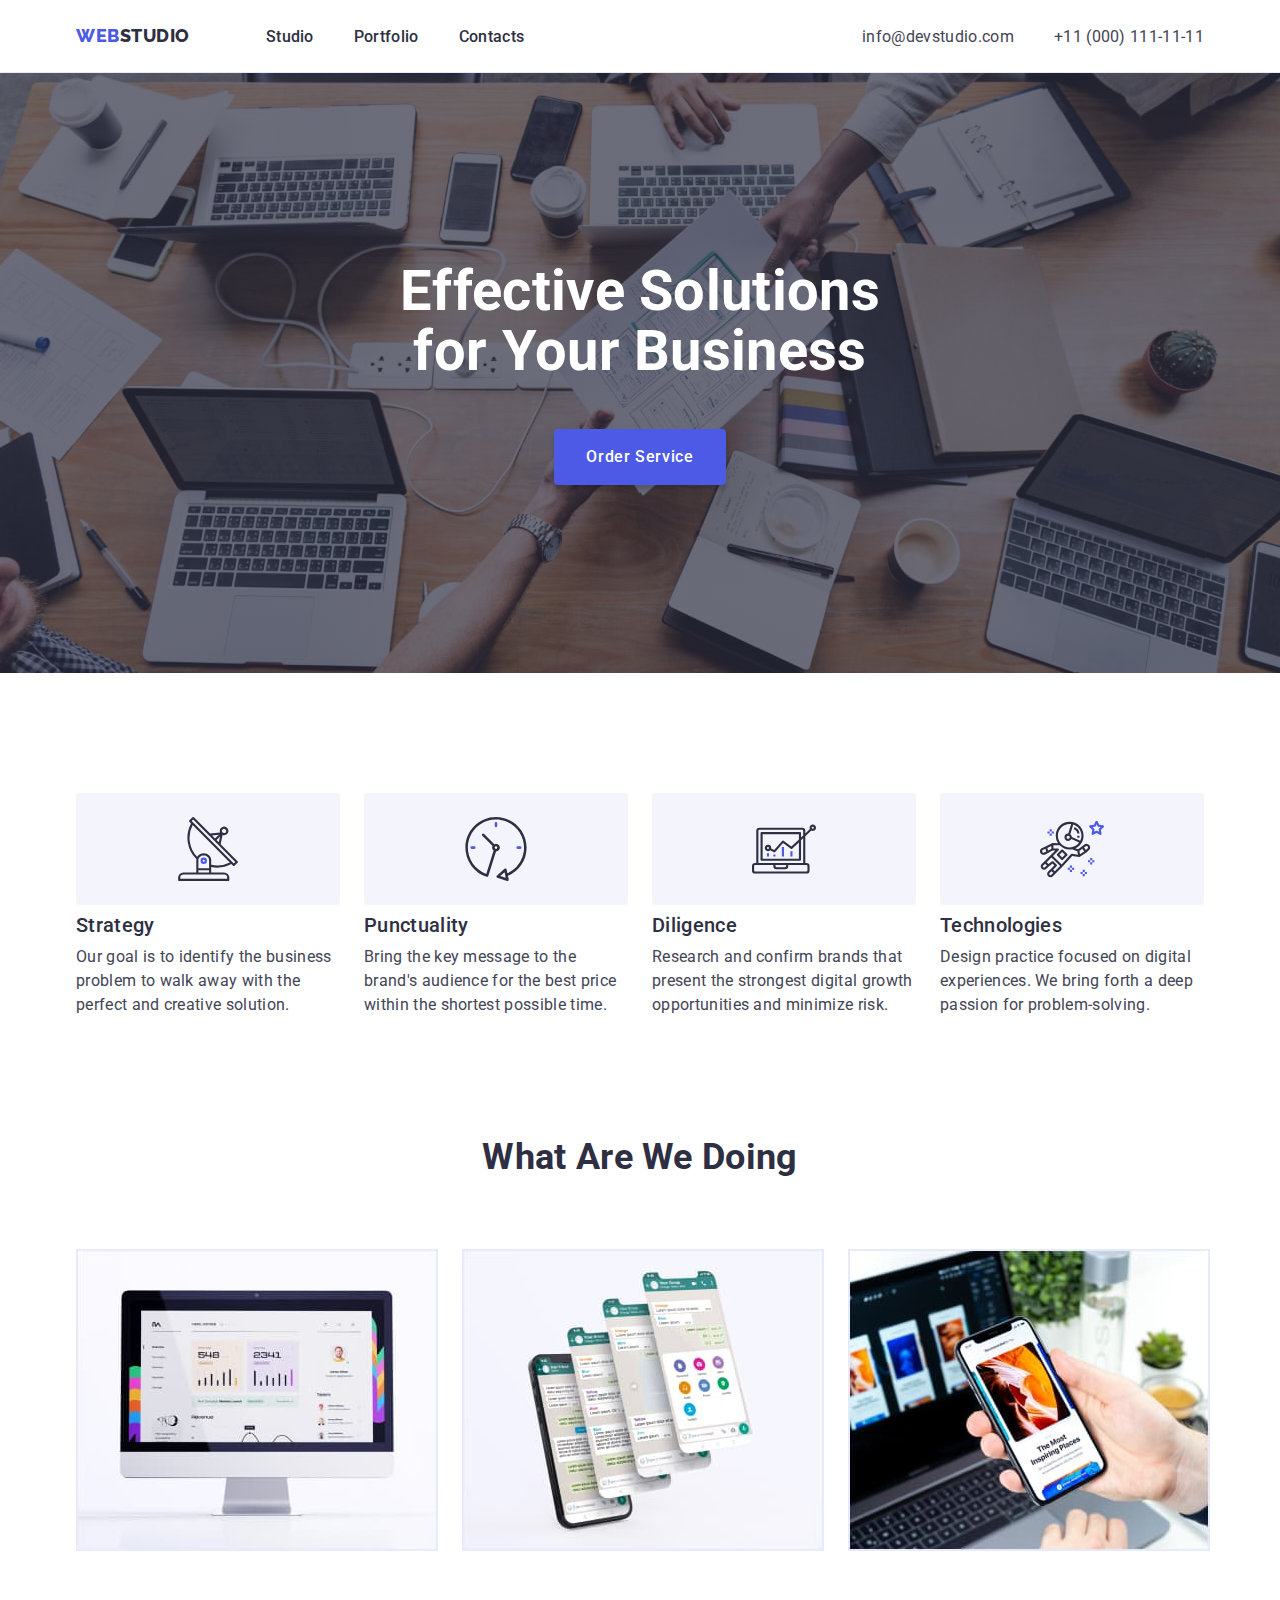
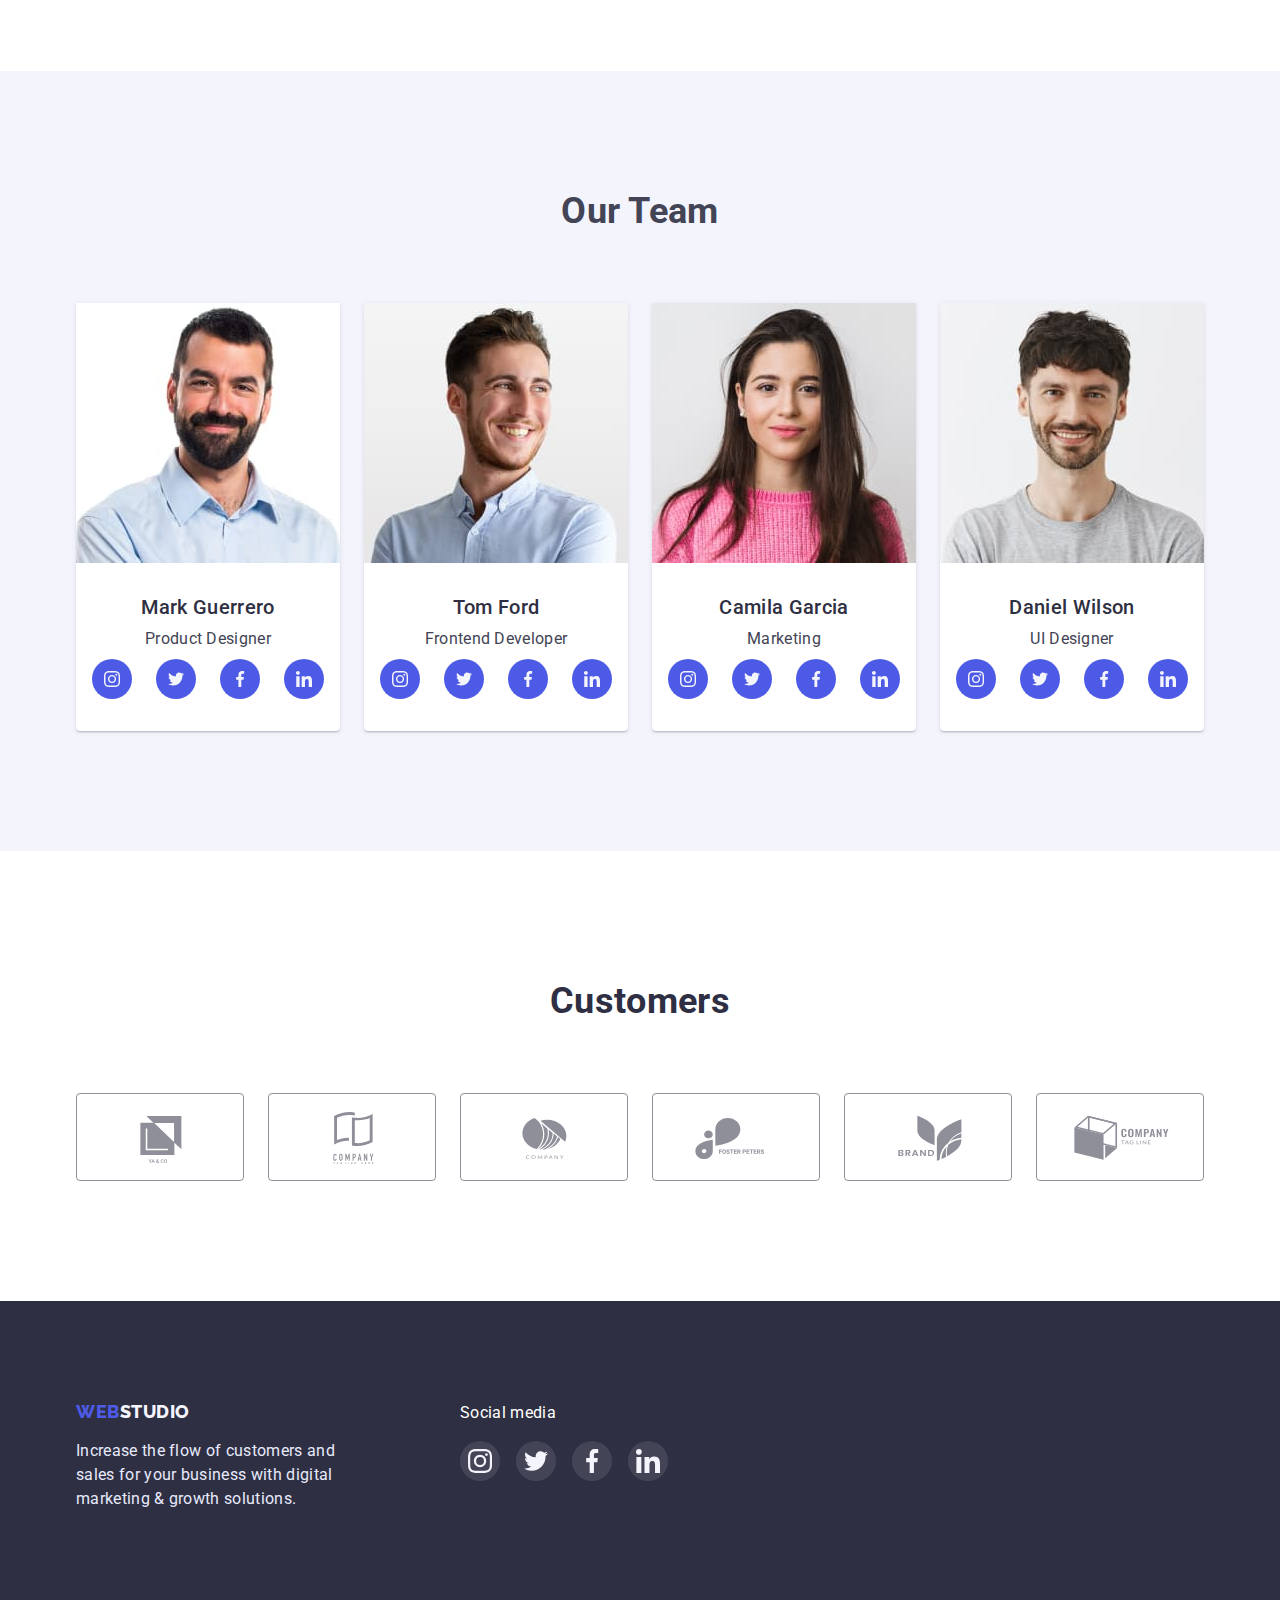
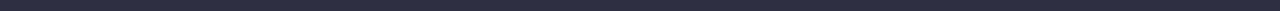
==== commit ae516621: "icons.svg" ====
--- a/index.html
+++ b/index.html
@@ -62,28 +62,48 @@
         <div class="container">
           <h2 class="visually-hidden">Our operating principles</h2>
           <ul class="index-section-strategy-ul section-flex">
-            <li class="index-section-strategy-item icon-antenna">
+            <li class="index-section-strategy-item flex-column">
+              <div class="index-section-strategy-icon-bg flex-center">
+                <svg class="index-section-strategy-icon">
+                  <use href="./images/icons.svg#icon-antenna-1"></use>
+                </svg>
+              </div>
               <h3 class="index-section-strategy-h3">Strategy</h3>
               <p class="index-section-strategy-p">
                 Our goal is to identify the business problem to walk away with
                 the perfect and creative solution.
               </p>
             </li>
-            <li class="index-section-strategy-item icon-clock">
+            <li class="index-section-strategy-item flex-column">
+              <div class="index-section-strategy-icon-bg flex-center">
+                <svg class="index-section-strategy-icon">
+                  <use href="./images/icons.svg#icon-clock-1"></use>
+                </svg>
+              </div>
               <h3 class="index-section-strategy-h3">Punctuality</h3>
               <p class="index-section-strategy-p">
                 Bring the key message to the brand's audience for the best price
                 within the shortest possible time.
               </p>
             </li>
-            <li class="index-section-strategy-item icon-diagram">
+            <li class="index-section-strategy-item flex-column">
+              <div class="index-section-strategy-icon-bg flex-center">
+                <svg class="index-section-strategy-icon">
+                  <use href="./images/icons.svg#icon-diagram-1"></use>
+                </svg>
+              </div>
               <h3 class="index-section-strategy-h3">Diligence</h3>
               <p class="index-section-strategy-p">
                 Research and confirm brands that present the strongest digital
                 growth opportunities and minimize risk.
               </p>
             </li>
-            <li class="index-section-strategy-item icon-astronaut">
+            <li class="index-section-strategy-item flex-column">
+              <div class="index-section-strategy-icon-bg flex-center">
+                <svg class="index-section-strategy-icon">
+                  <use href="./images/icons.svg#icon-astronaut-1"></use>
+                </svg>
+              </div>
               <h3 class="index-section-strategy-h3">Technologies</h3>
               <p class="index-section-strategy-p">
                 Design practice focused on digital experiences. We bring forth a
@@ -133,7 +153,7 @@
                 src="./images/index/team/img-employee-1.jpg"
                 alt="Product Designer"
               />
-              <div class="index-section-team-cards-text">
+              <div class="index-section-team-cards-text flex-column">
                 <h3 class="index-section-team-cards-h3">Mark Guerrero</h3>
                 <p class="index-section-team-cards-p">Product Designer</p>
 
@@ -141,39 +161,55 @@
                 <ul class="index-section-team-cards-links section-flex">
                   <li class="index-section-team-cards-links-item">
                     <a
-                      class="index-section-team-cards-link social-links icon-instagram"
+                      class="index-section-team-cards-link social-links flex-center"
                       href="https://instagram.com/"
                       aria-label="Instagram link"
                       target="_blank"
                       rel="noreferrer noopener"
-                    ></a>
-                  </li>
-                  <li class="index-section-team-cards-links-item">
-                    <a
-                      class="index-section-team-cards-link social-links icon-twitter"
+                    >
+                      <svg class="index-section-team-icon">
+                        <use href="./images/icons.svg#icon-instagram-2"></use>
+                      </svg>
+                    </a>
+                  </li>
+                  <li class="index-section-team-cards-links-item">
+                    <a
+                      class="index-section-team-cards-link social-links flex-center"
                       href="https://twitter.com/"
                       aria-label="Twitter link"
                       target="_blank"
                       rel="noreferrer noopener"
-                    ></a>
-                  </li>
-                  <li class="index-section-team-cards-links-item">
-                    <a
-                      class="index-section-team-cards-link social-links icon-facebook"
+                    >
+                      <svg class="index-section-team-icon">
+                        <use href="./images/icons.svg#icon-twitter-1"></use>
+                      </svg>
+                    </a>
+                  </li>
+                  <li class="index-section-team-cards-links-item">
+                    <a
+                      class="index-section-team-cards-link social-links flex-center"
                       href="https://facebook.com/"
                       aria-label="Facebook link"
                       target="_blank"
                       rel="noreferrer noopener"
-                    ></a>
-                  </li>
-                  <li class="index-section-team-cards-links-item">
-                    <a
-                      class="index-section-team-cards-link social-links icon-linkedin"
+                    >
+                      <svg class="index-section-team-icon">
+                        <use href="./images/icons.svg#icon-facebook-1"></use>
+                      </svg>
+                    </a>
+                  </li>
+                  <li class="index-section-team-cards-links-item">
+                    <a
+                      class="index-section-team-cards-link social-links flex-center"
                       href="https://linkedin.com/"
                       aria-label="Linkedin link"
                       target="_blank"
                       rel="noreferrer noopener"
-                    ></a>
+                    >
+                      <svg class="index-section-team-icon">
+                        <use href="./images/icons.svg#icon-linkedin-1"></use>
+                      </svg>
+                    </a>
                   </li>
                 </ul>
               </div>
@@ -184,7 +220,7 @@
                 src="./images/index/team/img-employee-2.jpg"
                 alt="Frontend Developer"
               />
-              <div class="index-section-team-cards-text">
+              <div class="index-section-team-cards-text flex-column">
                 <h3 class="index-section-team-cards-h3">Tom Ford</h3>
                 <p class="index-section-team-cards-p">Frontend Developer</p>
 
@@ -192,39 +228,55 @@
                 <ul class="index-section-team-cards-links section-flex">
                   <li class="index-section-team-cards-links-item">
                     <a
-                      class="index-section-team-cards-link social-links icon-instagram"
+                      class="index-section-team-cards-link social-links flex-center"
                       href="https://instagram.com/"
                       aria-label="Instagram link"
                       target="_blank"
                       rel="noreferrer noopener"
-                    ></a>
-                  </li>
-                  <li class="index-section-team-cards-links-item">
-                    <a
-                      class="index-section-team-cards-link social-links icon-twitter"
+                    >
+                      <svg class="index-section-team-icon">
+                        <use href="./images/icons.svg#icon-instagram-2"></use>
+                      </svg>
+                    </a>
+                  </li>
+                  <li class="index-section-team-cards-links-item">
+                    <a
+                      class="index-section-team-cards-link social-links flex-center"
                       href="https://twitter.com/"
                       aria-label="Twitter link"
                       target="_blank"
                       rel="noreferrer noopener"
-                    ></a>
-                  </li>
-                  <li class="index-section-team-cards-links-item">
-                    <a
-                      class="index-section-team-cards-link social-links icon-facebook"
+                    >
+                      <svg class="index-section-team-icon">
+                        <use href="./images/icons.svg#icon-twitter-1"></use>
+                      </svg>
+                    </a>
+                  </li>
+                  <li class="index-section-team-cards-links-item">
+                    <a
+                      class="index-section-team-cards-link social-links flex-center"
                       href="https://facebook.com/"
                       aria-label="Facebook link"
                       target="_blank"
                       rel="noreferrer noopener"
-                    ></a>
-                  </li>
-                  <li class="index-section-team-cards-links-item">
-                    <a
-                      class="index-section-team-cards-link social-links icon-linkedin"
+                    >
+                      <svg class="index-section-team-icon">
+                        <use href="./images/icons.svg#icon-facebook-1"></use>
+                      </svg>
+                    </a>
+                  </li>
+                  <li class="index-section-team-cards-links-item">
+                    <a
+                      class="index-section-team-cards-link social-links flex-center"
                       href="https://linkedin.com/"
                       aria-label="Linkedin link"
                       target="_blank"
                       rel="noreferrer noopener"
-                    ></a>
+                    >
+                      <svg class="index-section-team-icon">
+                        <use href="./images/icons.svg#icon-linkedin-1"></use>
+                      </svg>
+                    </a>
                   </li>
                 </ul>
               </div>
@@ -235,47 +287,62 @@
                 src="./images/index/team/img-employee-3.jpg"
                 alt="Marketing"
               />
-              <div class="index-section-team-cards-text">
+              <div class="index-section-team-cards-text flex-column">
                 <h3 class="index-section-team-cards-h3">Camila Garcia</h3>
                 <p class="index-section-team-cards-p">Marketing</p>
-
                 <!-- social links -->
                 <ul class="index-section-team-cards-links section-flex">
                   <li class="index-section-team-cards-links-item">
                     <a
-                      class="index-section-team-cards-link social-links icon-instagram"
+                      class="index-section-team-cards-link social-links flex-center"
                       href="https://instagram.com/"
                       aria-label="Instagram link"
                       target="_blank"
                       rel="noreferrer noopener"
-                    ></a>
-                  </li>
-                  <li class="index-section-team-cards-links-item">
-                    <a
-                      class="index-section-team-cards-link social-links icon-twitter"
+                    >
+                      <svg class="index-section-team-icon">
+                        <use href="./images/icons.svg#icon-instagram-2"></use>
+                      </svg>
+                    </a>
+                  </li>
+                  <li class="index-section-team-cards-links-item">
+                    <a
+                      class="index-section-team-cards-link social-links flex-center"
                       href="https://twitter.com/"
                       aria-label="Twitter link"
                       target="_blank"
                       rel="noreferrer noopener"
-                    ></a>
-                  </li>
-                  <li class="index-section-team-cards-links-item">
-                    <a
-                      class="index-section-team-cards-link social-links icon-facebook"
+                    >
+                      <svg class="index-section-team-icon">
+                        <use href="./images/icons.svg#icon-twitter-1"></use>
+                      </svg>
+                    </a>
+                  </li>
+                  <li class="index-section-team-cards-links-item">
+                    <a
+                      class="index-section-team-cards-link social-links flex-center"
                       href="https://facebook.com/"
                       aria-label="Facebook link"
                       target="_blank"
                       rel="noreferrer noopener"
-                    ></a>
-                  </li>
-                  <li class="index-section-team-cards-links-item">
-                    <a
-                      class="index-section-team-cards-link social-links icon-linkedin"
+                    >
+                      <svg class="index-section-team-icon">
+                        <use href="./images/icons.svg#icon-facebook-1"></use>
+                      </svg>
+                    </a>
+                  </li>
+                  <li class="index-section-team-cards-links-item">
+                    <a
+                      class="index-section-team-cards-link social-links flex-center"
                       href="https://linkedin.com/"
                       aria-label="Linkedin link"
                       target="_blank"
                       rel="noreferrer noopener"
-                    ></a>
+                    >
+                      <svg class="index-section-team-icon">
+                        <use href="./images/icons.svg#icon-linkedin-1"></use>
+                      </svg>
+                    </a>
                   </li>
                 </ul>
               </div>
@@ -286,47 +353,62 @@
                 src="./images/index/team/img-employee-4.jpg"
                 alt="UI Designer"
               />
-              <div class="index-section-team-cards-text">
+              <div class="index-section-team-cards-text flex-column">
                 <h3 class="index-section-team-cards-h3">Daniel Wilson</h3>
                 <p class="index-section-team-cards-p">UI Designer</p>
-
                 <!-- social links -->
                 <ul class="index-section-team-cards-links section-flex">
                   <li class="index-section-team-cards-links-item">
                     <a
-                      class="index-section-team-cards-link social-links icon-instagram"
+                      class="index-section-team-cards-link social-links flex-center"
                       href="https://instagram.com/"
                       aria-label="Instagram link"
                       target="_blank"
                       rel="noreferrer noopener"
-                    ></a>
-                  </li>
-                  <li class="index-section-team-cards-links-item">
-                    <a
-                      class="index-section-team-cards-link social-links icon-twitter"
+                    >
+                      <svg class="index-section-team-icon">
+                        <use href="./images/icons.svg#icon-instagram-2"></use>
+                      </svg>
+                    </a>
+                  </li>
+                  <li class="index-section-team-cards-links-item">
+                    <a
+                      class="index-section-team-cards-link social-links flex-center"
                       href="https://twitter.com/"
                       aria-label="Twitter link"
                       target="_blank"
                       rel="noreferrer noopener"
-                    ></a>
-                  </li>
-                  <li class="index-section-team-cards-links-item">
-                    <a
-                      class="index-section-team-cards-link social-links icon-facebook"
+                    >
+                      <svg class="index-section-team-icon">
+                        <use href="./images/icons.svg#icon-twitter-1"></use>
+                      </svg>
+                    </a>
+                  </li>
+                  <li class="index-section-team-cards-links-item">
+                    <a
+                      class="index-section-team-cards-link social-links flex-center"
                       href="https://facebook.com/"
                       aria-label="Facebook link"
                       target="_blank"
                       rel="noreferrer noopener"
-                    ></a>
-                  </li>
-                  <li class="index-section-team-cards-links-item">
-                    <a
-                      class="index-section-team-cards-link social-links icon-linkedin"
+                    >
+                      <svg class="index-section-team-icon">
+                        <use href="./images/icons.svg#icon-facebook-1"></use>
+                      </svg>
+                    </a>
+                  </li>
+                  <li class="index-section-team-cards-links-item">
+                    <a
+                      class="index-section-team-cards-link social-links flex-center"
                       href="https://linkedin.com/"
                       aria-label="Linkedin link"
                       target="_blank"
                       rel="noreferrer noopener"
-                    ></a>
+                    >
+                      <svg class="index-section-team-icon">
+                        <use href="./images/icons.svg#icon-linkedin-1"></use>
+                      </svg>
+                    </a>
                   </li>
                 </ul>
               </div>
@@ -342,7 +424,7 @@
             <li class="index-section-customers-item">
               <a
                 href=""
-                class="index-section-customers-link"
+                class="index-section-customers-link flex-center"
                 aria-label="Customer1 link"
                 target="_blank"
                 rel="noreferrer noopener"
@@ -355,7 +437,7 @@
             <li class="index-section-customers-item">
               <a
                 href=""
-                class="index-section-customers-link"
+                class="index-section-customers-link flex-center"
                 aria-label="Customer2 link"
                 target="_blank"
                 rel="noreferrer noopener"
@@ -368,7 +450,7 @@
             <li class="index-section-customers-item">
               <a
                 href=""
-                class="index-section-customers-link"
+                class="index-section-customers-link flex-center"
                 aria-label="Customer3 link"
                 target="_blank"
                 rel="noreferrer noopener"
@@ -381,7 +463,7 @@
             <li class="index-section-customers-item">
               <a
                 href=""
-                class="index-section-customers-link"
+                class="index-section-customers-link flex-center"
                 aria-label="Customer4 link"
                 target="_blank"
                 rel="noreferrer noopener"
@@ -394,7 +476,7 @@
             <li class="index-section-customers-item">
               <a
                 href=""
-                class="index-section-customers-link"
+                class="index-section-customers-link flex-center"
                 aria-label="Customer5 link"
                 target="_blank"
                 rel="noreferrer noopener"
@@ -407,7 +489,7 @@
             <li class="index-section-customers-item">
               <a
                 href=""
-                class="index-section-customers-link"
+                class="index-section-customers-link flex-center"
                 aria-label="Customer6 link"
                 target="_blank"
                 rel="noreferrer noopener"
@@ -423,7 +505,7 @@
     </main>
     <footer class="footer">
       <div class="container flex-footer">
-        <div class="footer-text flex-footer-column">
+        <div class="footer-text flex-column">
           <!--Logo-->
           <a class="footer-logo-left" href="."
             >Web<span class="footer-logo-right">Studio</span></a
@@ -433,45 +515,60 @@
             digital marketing & growth solutions.
           </p>
         </div>
-        <div class="footer-social flex-footer-column">
+        <div class="footer-social flex-column">
           <p class="footer-social-p">Social media</p>
           <ul class="footer-social-ul">
             <li class="footer-social-item">
               <a
-                class="footer-social-links social-links icon-instagram"
+                class="footer-social-links social-links flex-center"
                 href="https://instagram.com/"
                 aria-label="Instagram link"
                 target="_blank"
                 rel="noreferrer noopener"
               >
+                <svg class="footer-social-icon">
+                  <use href="./images/icons.svg#icon-instagram-2"></use>
+                </svg>
               </a>
             </li>
             <li class="footer-social-item">
               <a
-                class="footer-social-links social-links icon-twitter"
+                class="footer-social-links social-links flex-center"
                 href="https://twitter.com/"
                 aria-label="Twitter link"
                 target="_blank"
                 rel="noreferrer noopener"
-              ></a>
+              >
+                <svg class="footer-social-icon">
+                  <use href="./images/icons.svg#icon-twitter-1"></use>
+                </svg>
+              </a>
             </li>
             <li class="footer-social-item">
               <a
-                class="footer-social-links social-links icon-facebook"
+                class="footer-social-links social-links flex-center"
                 href="https://facebook.com/"
                 aria-label="Facebook link"
                 target="_blank"
                 rel="noreferrer noopener"
-              ></a>
+              >
+                <svg class="footer-social-icon">
+                  <use href="./images/icons.svg#icon-facebook-1"></use>
+                </svg>
+              </a>
             </li>
             <li class="footer-social-item">
               <a
-                class="footer-social-links social-links icon-linkedin"
+                class="footer-social-links social-links flex-center"
                 href="https://linkedin.com/"
                 aria-label="Linkedin link"
                 target="_blank"
                 rel="noreferrer noopener"
-              ></a>
+              >
+                <svg class="footer-social-icon">
+                  <use href="./images/icons.svg#icon-linkedin-1"></use>
+                </svg>
+              </a>
             </li>
           </ul>
         </div>
--- a/css/styles.css
+++ b/css/styles.css
@@ -48,6 +48,17 @@
   margin-left: auto;
   margin-right: auto;
 }
+/* flex-column */
+.flex-column {
+  display: flex;
+  flex-direction: column;
+  justify-content: center;
+}
+.flex-center {
+  display: flex;
+  justify-content: center;
+  align-items: center;
+}
 /* flex-header */
 .flex-header {
   display: flex;
@@ -196,37 +207,25 @@
           var(--sect-flex-gap) * 3
       ) / 4
   );
-}
-.index-section-strategy-item::before {
-  content: "";
-  height: 112px;
-  display: block;
+  gap: 8px;
+}
+
+.index-section-strategy-icon-bg {
   background-color: var(--col-cloud);
   border-radius: 4px;
-  background-repeat: no-repeat;
-  background-size: auto calc((64 / 112) * 100%);
-  background-position: center;
-  margin-bottom: 8px;
-}
-/* icons section strategy*/
-.icon-antenna::before {
-  background-image: url(../images/index/strategy/svg-antenna.svg);
-}
-.icon-clock::before {
-  background-image: url(../images/index/strategy/svg-clock.svg);
-}
-.icon-diagram::before {
-  background-image: url(../images/index/strategy/svg-diagram.svg);
-}
-.icon-astronaut::before {
-  background-image: url(../images/index/strategy/svg-astronaut.svg);
+  width: 100%;
+  height: 112px;
+}
+.index-section-strategy-icon {
+  width: 64px;
+  height: 64px;
+  /* display: block; */
 }
 .index-section-strategy-h3 {
   font-weight: 500;
   font-size: 20px;
   line-height: calc(24 / 20);
   color: var(--col-navy-blue);
-  margin-bottom: 8px;
 }
 .index-section-work {
   padding-top: 0px;
@@ -287,9 +286,6 @@
 }
 .index-section-team-cards-text {
   padding: 32px 0;
-  display: flex;
-  flex-direction: column;
-  justify-content: center;
   align-items: center;
   gap: 8px;
 }
@@ -321,13 +317,13 @@
 /* icons social*/
 .social-links {
   text-decoration: none;
-  display: block;
-  content: "";
   width: 100%;
   height: 100%;
   border-radius: 50%;
-  background-repeat: no-repeat;
-  background-position: center;
+}
+.index-section-team-icon {
+  width: 16px;
+  height: 16px;
 }
 .icon-instagram {
   background-image: url(../images/index/footer/svg-instagram-2.svg);
@@ -368,9 +364,6 @@
   border: 1px solid var(--col-light-slate);
   color: var(--col-light-slate);
   border-radius: 4px;
-  display: flex;
-  justify-content: center;
-  align-items: center;
 }
 .index-section-customers-link:hover {
   border: 1px solid var(--col-ocean);
@@ -392,15 +385,10 @@
   align-items: baseline;
   gap: 120px;
 }
-.flex-footer-column {
-  display: flex;
-  flex-direction: column;
-  justify-content: center;
-  gap: 16px;
-}
 /* text */
 .footer-text {
   width: 264px;
+  gap: 16px;
 }
 .footer-logo-left {
   font-family: "Raleway", sans-serif;
@@ -423,6 +411,7 @@
 }
 /* social */
 .footer-social {
+  gap: 16px;
 }
 .footer-social-ul {
   gap: 16px;
@@ -440,10 +429,13 @@
 }
 .footer-social-links {
   background-color: var(--col-background-footer);
-  background-size: calc((24 / 40) * 100%);
 }
 .footer-social-links:hover {
   background-color: var(--col-green);
+}
+.footer-social-icon {
+  width: 24px;
+  height: 24px;
 }
 /* portfolio */
 /* main */
